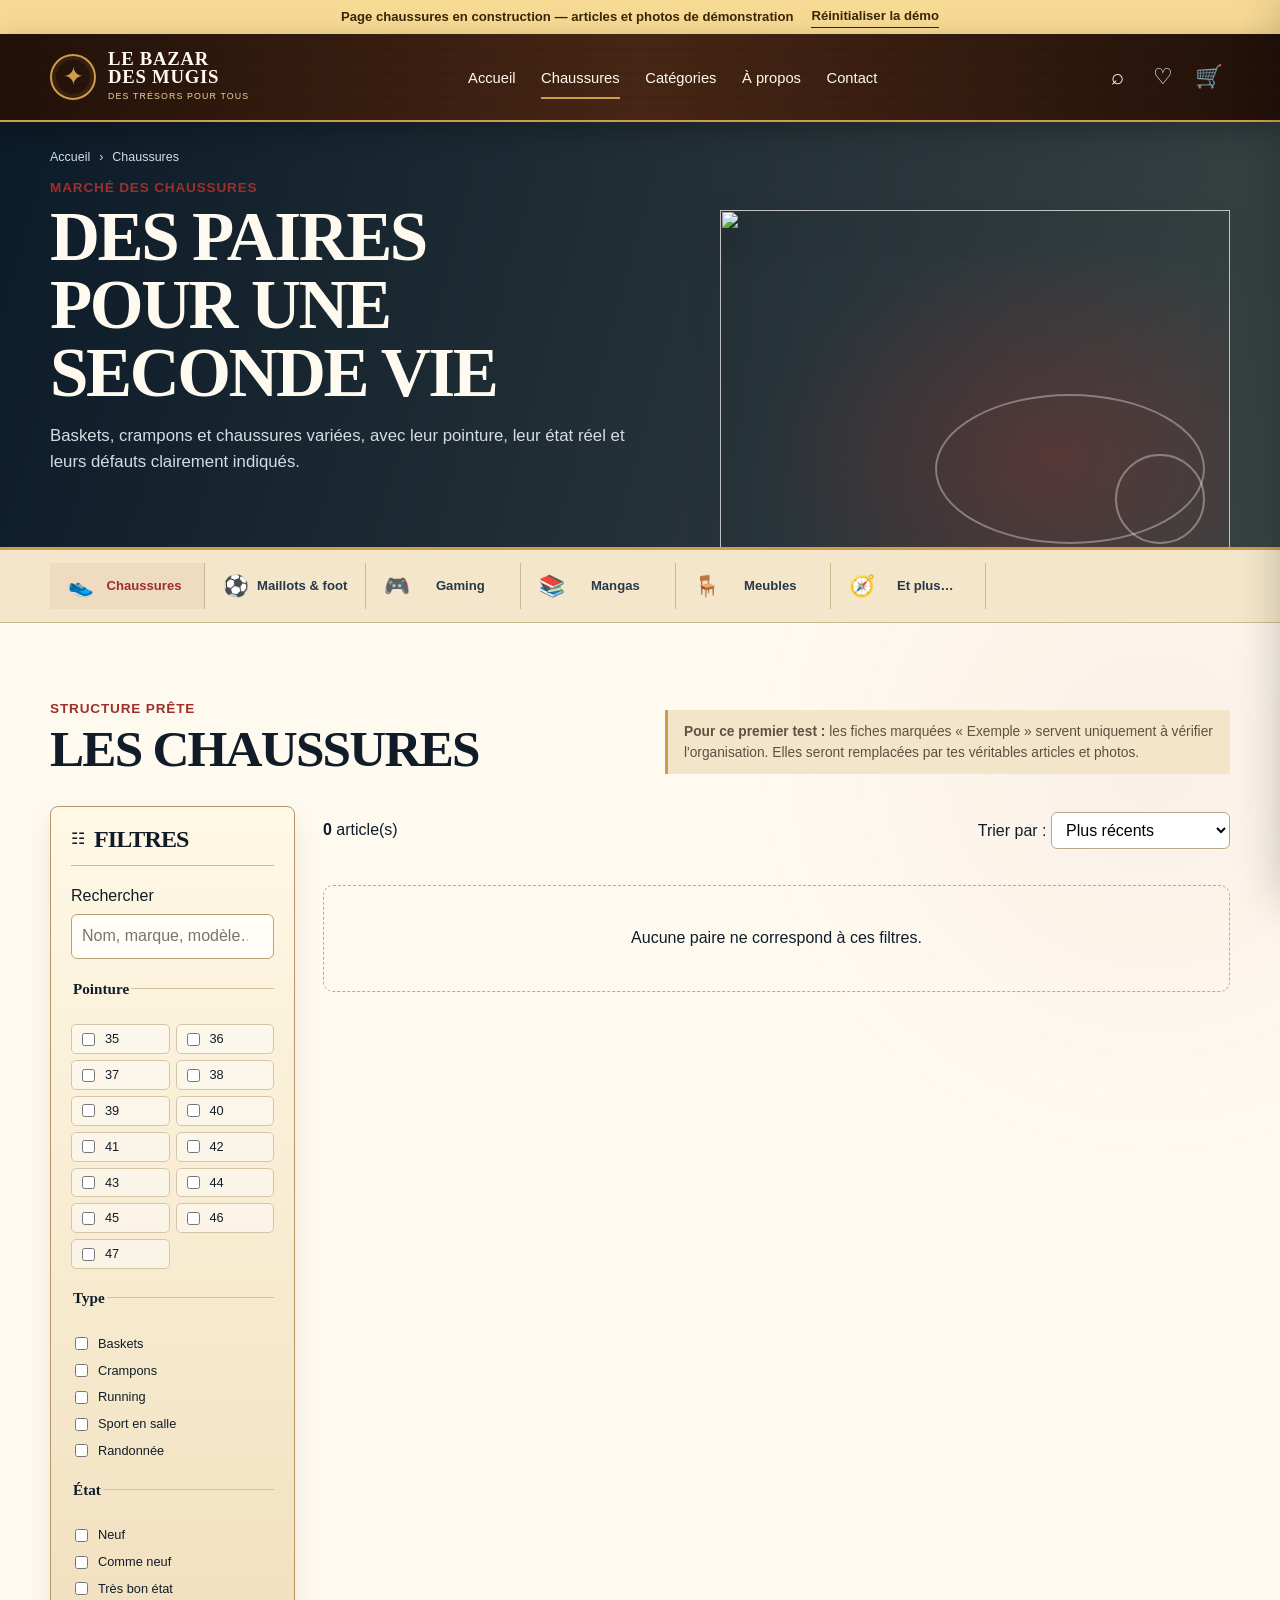
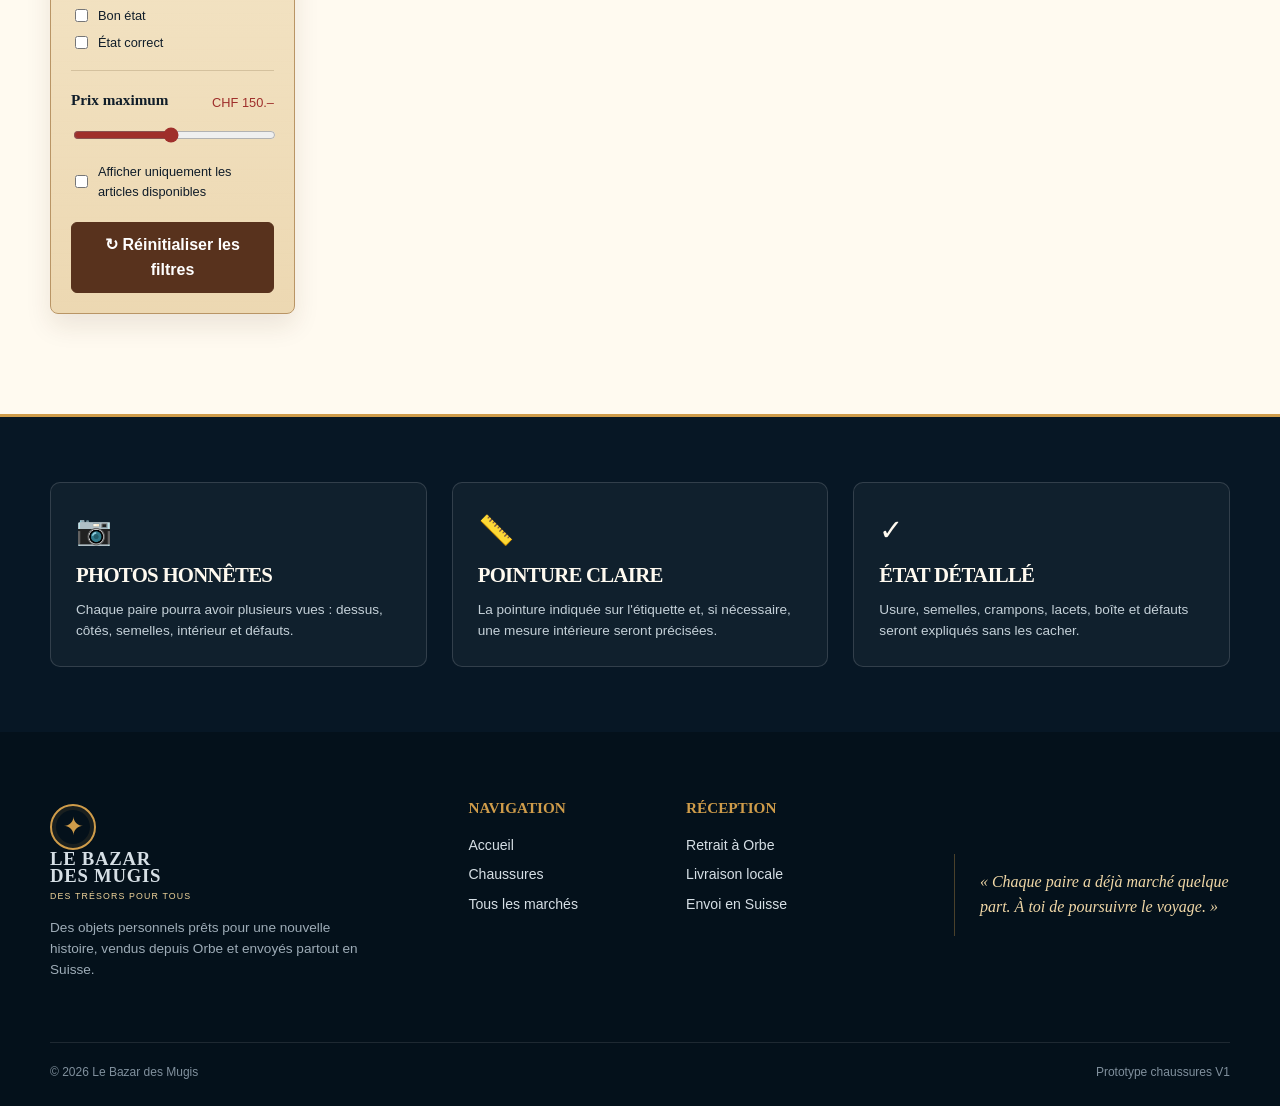
==== chaussures.html @ 62b786fd "Add files via upload" ====
<!doctype html>
<html lang="fr">
  <head>
    <meta charset="UTF-8" />
    <meta name="viewport" content="width=device-width, initial-scale=1" />
    <meta name="robots" content="noindex, nofollow" />
    <meta name="description" content="Chaussures, baskets et crampons de seconde main du Bazar des Mugis." />
    <title>Marché des chaussures — Le Bazar des Mugis</title>
    <link rel="stylesheet" href="styles.css" />
    <script src="catalogue-data.js" defer></script>
    <script src="catalogue-reel-2026.js" defer></script>
    <script src="chaussures.js" defer></script>
  </head>
  <body class="shoe-page">
    <a class="skip-link" href="#catalogueChaussures">Aller aux chaussures</a>

    <div class="prototype-banner" role="status">
      <span>Page chaussures en construction — articles et photos de démonstration</span>
      <button class="text-button" id="resetDemo" type="button">Réinitialiser la démo</button>
    </div>

    <header class="site-header">
      <div class="header-inner page-shell">
        <a class="brand" href="index.html" aria-label="Retour à l'accueil du Bazar des Mugis">
          <span class="brand-mark" aria-hidden="true">✦</span>
          <span><strong>Le Bazar<br />des Mugis</strong><small>Des trésors pour tous</small></span>
        </a>

        <button class="mobile-menu-button icon-button" id="mobileMenuButton" type="button" aria-expanded="false" aria-controls="mainNav">
          <span class="sr-only">Ouvrir le menu</span><span aria-hidden="true">☰</span>
        </button>

        <nav class="main-nav" id="mainNav" aria-label="Navigation principale">
          <a href="index.html">Accueil</a>
          <a class="active" href="chaussures.html">Chaussures</a>
          <a href="index.html#marches">Catégories</a>
          <a href="index.html#a-propos">À propos</a>
          <a href="mailto:bazarmugi@gmail.com">Contact</a>
        </nav>

        <div class="header-actions">
          <button class="icon-button" id="focusSearch" type="button" aria-label="Rechercher une chaussure"><span aria-hidden="true">⌕</span></button>
          <button class="icon-button desktop-action" id="favoritesButton" type="button" aria-label="Afficher mes favoris">
            <span aria-hidden="true">♡</span><span class="counter" id="favoriteCount" hidden>0</span>
          </button>
          <button class="icon-button cart-button" id="cartButton" type="button" aria-label="Ouvrir le panier">
            <span aria-hidden="true">🛒</span><span class="counter" id="cartCount" hidden>0</span>
          </button>
        </div>
      </div>
    </header>

    <main>
      <section class="category-hero shoe-hero" aria-labelledby="shoeTitle">
        <div class="page-shell category-hero-inner">
          <nav class="breadcrumbs" aria-label="Fil d’Ariane">
            <a href="index.html">Accueil</a><span aria-hidden="true">›</span><span>Chaussures</span>
          </nav>
          <div class="category-hero-copy">
            <p class="eyebrow">Marché des chaussures</p>
            <h1 id="shoeTitle">Des paires pour une seconde vie</h1>
            <p>Baskets, crampons et chaussures variées, avec leur pointure, leur état réel et leurs défauts clairement indiqués.</p>
          </div>
          <div class="shoe-hero-art" aria-hidden="true">
            <span class="field-line field-line-one"></span>
            <span class="field-line field-line-two"></span>
            <img src="assets/identite-visuelle/hero-chaussures-proprietaire-beely-v1.png" alt="" />
          </div>
        </div>
      </section>

      <nav class="market-tabs" aria-label="Les marchés du bazar">
        <div class="page-shell market-tabs-inner">
          <a class="active" href="chaussures.html"><span aria-hidden="true">👟</span>Chaussures</a>
          <a href="index.html#marches"><span aria-hidden="true">⚽</span>Maillots & foot</a>
          <a href="index.html#marches"><span aria-hidden="true">🎮</span>Gaming</a>
          <a href="index.html#marches"><span aria-hidden="true">📚</span>Mangas</a>
          <a href="index.html#marches"><span aria-hidden="true">🪑</span>Meubles</a>
          <a href="index.html#marches"><span aria-hidden="true">🧭</span>Et plus…</a>
        </div>
      </nav>

      <section class="catalogue-section" id="catalogueChaussures">
        <div class="page-shell">
          <div class="catalogue-intro">
            <div>
              <p class="eyebrow">Structure prête</p>
              <h2>Les chaussures</h2>
            </div>
            <p class="demo-note"><strong>Pour ce premier test :</strong> les fiches marquées « Exemple » servent uniquement à vérifier l'organisation. Elles seront remplacées par tes véritables articles et photos.</p>
          </div>

          <button class="button filter-toggle" id="filterToggle" type="button" aria-expanded="false" aria-controls="shoeFilters">Afficher les filtres</button>

          <div class="catalogue-layout">
            <aside class="filters-panel" id="shoeFilters">
              <div class="filters-title"><span aria-hidden="true">☷</span><h2>Filtres</h2></div>
              <label class="filter-search">Rechercher<input id="shoeSearch" type="search" placeholder="Nom, marque, modèle…" /></label>

              <fieldset class="filter-group">
                <legend>Pointure</legend>
                <div class="size-filter" id="sizeFilters"></div>
              </fieldset>

              <fieldset class="filter-group">
                <legend>Type</legend>
                <label><input type="checkbox" name="type" value="Baskets" /> Baskets</label>
                <label><input type="checkbox" name="type" value="Crampons" /> Crampons</label>
                <label><input type="checkbox" name="type" value="Running" /> Running</label>
                <label><input type="checkbox" name="type" value="Sport en salle" /> Sport en salle</label>
                <label><input type="checkbox" name="type" value="Randonnée" /> Randonnée</label>
              </fieldset>

              <fieldset class="filter-group">
                <legend>État</legend>
                <label><input type="checkbox" name="condition" value="Neuf" /> Neuf</label>
                <label><input type="checkbox" name="condition" value="Comme neuf" /> Comme neuf</label>
                <label><input type="checkbox" name="condition" value="Très bon état" /> Très bon état</label>
                <label><input type="checkbox" name="condition" value="Bon état" /> Bon état</label>
                <label><input type="checkbox" name="condition" value="État correct" /> État correct</label>
              </fieldset>

              <div class="filter-group">
                <label for="maxPrice"><strong>Prix maximum</strong><output id="maxPriceOutput">CHF 150.–</output></label>
                <input id="maxPrice" type="range" min="10" max="300" step="5" value="150" />
              </div>

              <label class="stock-filter"><input id="availableOnly" type="checkbox" /> Afficher uniquement les articles disponibles</label>
              <button class="filter-reset" id="resetFilters" type="button">↻ Réinitialiser les filtres</button>
            </aside>

            <div class="catalogue-results">
              <div class="results-toolbar">
                <p><strong id="resultCount">0</strong> article(s)</p>
                <label for="sortShoes">Trier par :
                  <select id="sortShoes">
                    <option value="recent">Plus récents</option>
                    <option value="price-asc">Prix croissant</option>
                    <option value="price-desc">Prix décroissant</option>
                    <option value="size-asc">Pointure croissante</option>
                  </select>
                </label>
              </div>
              <div class="shoe-product-grid" id="shoeGrid"></div>
              <p class="empty-state" id="shoeEmpty" hidden>Aucune paire ne correspond à ces filtres.</p>
            </div>
          </div>
        </div>
      </section>

      <section class="shoe-information">
        <div class="page-shell shoe-information-grid">
          <article><span aria-hidden="true">📷</span><h2>Photos honnêtes</h2><p>Chaque paire pourra avoir plusieurs vues : dessus, côtés, semelles, intérieur et défauts.</p></article>
          <article><span aria-hidden="true">📏</span><h2>Pointure claire</h2><p>La pointure indiquée sur l'étiquette et, si nécessaire, une mesure intérieure seront précisées.</p></article>
          <article><span aria-hidden="true">✓</span><h2>État détaillé</h2><p>Usure, semelles, crampons, lacets, boîte et défauts seront expliqués sans les cacher.</p></article>
        </div>
      </section>
    </main>

    <footer class="site-footer">
      <div class="page-shell footer-grid">
        <div class="footer-brand">
          <a class="brand brand-footer" href="index.html"><span class="brand-mark" aria-hidden="true">✦</span><span><strong>Le Bazar<br />des Mugis</strong><small>Des trésors pour tous</small></span></a>
          <p>Des objets personnels prêts pour une nouvelle histoire, vendus depuis Orbe et envoyés partout en Suisse.</p>
        </div>
        <div><h3>Navigation</h3><a href="index.html">Accueil</a><a href="chaussures.html">Chaussures</a><a href="index.html#marches">Tous les marchés</a></div>
        <div><h3>Réception</h3><a href="index.html">Retrait à Orbe</a><a href="index.html">Livraison locale</a><a href="index.html">Envoi en Suisse</a></div>
        <div class="footer-quote"><p>« Chaque paire a déjà marché quelque part. À toi de poursuivre le voyage. »</p></div>
      </div>
      <div class="page-shell footer-bottom"><span>© <span id="currentYear"></span> Le Bazar des Mugis</span><span>Prototype chaussures V1</span></div>
    </footer>

    <div class="drawer-backdrop" id="drawerBackdrop" hidden></div>
    <aside class="cart-drawer" id="cartDrawer" aria-labelledby="cartTitle" aria-hidden="true">
      <div class="drawer-header"><div><p class="eyebrow">Ta sélection</p><h2 id="cartTitle">Le panier</h2></div><button class="icon-button" id="closeCart" type="button" aria-label="Fermer">×</button></div>
      <div class="cart-items" id="cartItems"></div>
      <div class="cart-footer"><div class="cart-total"><span>Total avec livraison</span><strong id="cartTotal">CHF 0.00</strong></div><p>Le forfait provisoire de CHF 5.– est inclus.</p><button class="button button-full" id="checkoutButton" type="button">Envoyer la demande</button></div>
    </aside>

    <dialog class="product-dialog shoe-dialog" id="shoeDialog">
      <button class="dialog-close icon-button" id="closeShoeDialog" type="button" aria-label="Fermer">×</button>
      <div id="shoeDialogContent"></div>
    </dialog>

    <dialog class="checkout-dialog" id="checkoutDialog">
      <button class="dialog-close icon-button" id="closeCheckoutDialog" type="button" aria-label="Fermer">×</button>
      <div class="dialog-heading"><p class="eyebrow">Demande de commande</p><h2>Informations de réception</h2><p>Aucun paiement maintenant : tu recevras d'abord la confirmation de disponibilité.</p></div>
      <form id="checkoutForm">
        <div class="form-grid">
          <label>Prénom et nom<input name="name" required autocomplete="name" /></label>
          <label>E-mail<input name="email" type="email" required autocomplete="email" /></label>
          <label>Adresse<input name="address" required autocomplete="street-address" /></label>
          <label>NPA<input name="postalCode" inputmode="numeric" pattern="[0-9]{4}" maxlength="4" required /></label>
          <label>Localité<input name="city" required /></label>
          <label>Téléphone (facultatif)<input name="phone" type="tel" /></label>
        </div>
        <fieldset><legend>Mode de réception</legend>
          <label class="radio-card"><input type="radio" name="delivery" value="poste" required /><span><strong>Envoi par la Poste</strong><small>Partout en Suisse, environ 6 à 7 jours</small></span></label>
          <label class="radio-card"><input type="radio" name="delivery" value="orbe" /><span><strong>Retrait à Orbe</strong><small>Adresse après confirmation</small></span></label>
          <label class="radio-card"><input type="radio" name="delivery" value="local" /><span><strong>Livraison locale</strong><small>Environ 30 minutes autour d'Orbe</small></span></label>
        </fieldset>
        <label class="consent"><input type="checkbox" required /><span>J’ai compris que le paiement arrivera après confirmation.</span></label>
        <button class="button button-full" type="submit">Confirmer la demande</button>
      </form>
    </dialog>

    <section class="demo-panel" id="demoPanel" hidden aria-live="polite">
      <div><strong>Simulation vendeur</strong><span id="demoOrderLabel"></span></div>
      <button class="button button-small" id="confirmOrder" type="button">Confirmer la disponibilité</button>
      <button class="button button-small button-accent" id="simulatePayment" type="button">Simuler le paiement</button>
    </section>
    <div class="toast" id="toast" role="status" aria-live="polite" hidden></div>
  </body>
</html>
---- styles.css ----
:root {
  --ink: #101d29;
  --ink-soft: #273847;
  --navy: #071725;
  --navy-2: #0d2537;
  --paper: #f3e6ca;
  --paper-light: #fffaf0;
  --paper-deep: #dbc39a;
  --wood: #2f190f;
  --wood-light: #58321d;
  --burgundy: #9f2f2b;
  --burgundy-dark: #6f1f1d;
  --brass: #cf9c4a;
  --green: #376f5a;
  --white: #fff;
  --shadow: 0 18px 48px rgba(10, 19, 27, 0.16);
  --radius: 14px;
  --page: min(1180px, calc(100% - 36px));
}

* {
  box-sizing: border-box;
}

[hidden] {
  display: none !important;
}

html {
  scroll-behavior: smooth;
}

body {
  margin: 0;
  color: var(--ink);
  background:
    radial-gradient(circle at 10% 10%, rgba(155, 101, 50, 0.08), transparent 22%),
    radial-gradient(circle at 90% 40%, rgba(155, 101, 50, 0.06), transparent 26%),
    var(--paper-light);
  font-family: "Trebuchet MS", Arial, sans-serif;
  line-height: 1.55;
}

body.drawer-open {
  overflow: hidden;
}

button,
input,
select,
textarea {
  font: inherit;
}

button,
a {
  -webkit-tap-highlight-color: transparent;
}

a {
  color: inherit;
}

img {
  display: block;
  max-width: 100%;
}

.sr-only {
  position: absolute;
  width: 1px;
  height: 1px;
  padding: 0;
  margin: -1px;
  overflow: hidden;
  clip: rect(0, 0, 0, 0);
  white-space: nowrap;
  border: 0;
}

.skip-link {
  position: fixed;
  z-index: 999;
  top: 8px;
  left: 8px;
  transform: translateY(-160%);
  padding: 10px 14px;
  background: var(--paper-light);
  color: var(--ink);
  border-radius: 6px;
}

.skip-link:focus {
  transform: translateY(0);
}

.page-shell {
  width: var(--page);
  margin-inline: auto;
}

.prototype-banner {
  min-height: 34px;
  display: flex;
  align-items: center;
  justify-content: center;
  gap: 18px;
  padding: 6px 18px;
  background: #f6d993;
  color: #3a2608;
  font-size: 0.82rem;
  font-weight: 700;
}

.text-button {
  border: 0;
  border-bottom: 1px solid currentColor;
  padding: 0;
  background: transparent;
  color: inherit;
  cursor: pointer;
  font-weight: 700;
}

.site-header {
  position: sticky;
  z-index: 50;
  top: 0;
  color: var(--white);
  background:
    linear-gradient(90deg, rgba(31, 15, 8, 0.9), rgba(73, 39, 21, 0.82), rgba(31, 15, 8, 0.9)),
    repeating-linear-gradient(0deg, #3c2114 0 9px, #2e180e 10px 12px);
  border-bottom: 2px solid var(--brass);
  box-shadow: 0 8px 24px rgba(0, 0, 0, 0.25);
}

.header-inner {
  min-height: 86px;
  display: grid;
  grid-template-columns: auto 1fr auto;
  align-items: center;
  gap: 30px;
}

.brand {
  display: inline-flex;
  align-items: center;
  gap: 12px;
  color: var(--paper-light);
  text-decoration: none;
  text-transform: uppercase;
}

.brand-mark {
  width: 46px;
  aspect-ratio: 1;
  display: grid;
  place-items: center;
  color: var(--brass);
  border: 2px solid var(--brass);
  border-radius: 50%;
  font-size: 1.55rem;
  box-shadow: inset 0 0 0 4px rgba(207, 156, 74, 0.1);
}

.brand strong {
  display: block;
  font-family: Georgia, serif;
  font-size: 1.17rem;
  line-height: 0.93;
  letter-spacing: 0.04em;
}

.brand small {
  display: block;
  margin-top: 5px;
  color: #efd49a;
  font-size: 0.55rem;
  letter-spacing: 0.13em;
}

.main-nav {
  display: flex;
  justify-content: center;
  align-items: center;
  gap: clamp(15px, 2vw, 29px);
}

.main-nav a {
  position: relative;
  padding: 31px 0 28px;
  color: #fffaf0;
  text-decoration: none;
  font-size: 0.92rem;
}

.main-nav a::after {
  content: "";
  position: absolute;
  left: 0;
  right: 100%;
  bottom: 19px;
  height: 2px;
  background: var(--brass);
  transition: right 180ms ease;
}

.main-nav a:hover::after,
.main-nav a:focus-visible::after,
.main-nav a.active::after {
  right: 0;
}

.header-actions {
  display: flex;
  align-items: center;
  gap: 4px;
}

.icon-button {
  position: relative;
  width: 42px;
  height: 42px;
  display: inline-grid;
  place-items: center;
  border: 0;
  border-radius: 50%;
  background: transparent;
  color: inherit;
  cursor: pointer;
  font-size: 1.4rem;
}

.icon-button:hover,
.icon-button:focus-visible {
  background: rgba(255, 255, 255, 0.12);
  outline: 2px solid transparent;
}

.counter {
  position: absolute;
  top: 0;
  right: -1px;
  min-width: 19px;
  height: 19px;
  padding: 0 5px;
  display: grid;
  place-items: center;
  border-radius: 20px;
  background: var(--burgundy);
  color: white;
  font-size: 0.66rem;
  font-weight: 800;
}

.mobile-menu-button {
  display: none;
}

.search-panel {
  padding: 14px 0;
  color: var(--ink);
  background: var(--paper-light);
  border-top: 1px solid rgba(255, 255, 255, 0.12);
}

.search-form {
  display: grid;
  grid-template-columns: auto 1fr;
  align-items: center;
  gap: 20px;
}

.search-form > div {
  display: flex;
  gap: 8px;
}

.search-form input {
  width: 100%;
  border: 1px solid #bda77d;
  border-radius: 8px;
  padding: 10px 13px;
  background: white;
}

.hero {
  position: relative;
  min-height: 610px;
  display: grid;
  align-items: center;
  overflow: hidden;
  isolation: isolate;
  background:
    linear-gradient(90deg, rgba(13, 26, 35, 0.28), rgba(13, 26, 35, 0.04)),
    url("assets/identite-visuelle/hero-proprietaire-beely-v1.png") center / cover no-repeat,
    linear-gradient(135deg, #2b6d8c, #d8b56d 60%, #634127);
}

.hero::after {
  content: "";
  position: absolute;
  z-index: -1;
  inset: auto 0 0;
  height: 35px;
  background: linear-gradient(176deg, transparent 45%, var(--paper) 47%);
}

.hero-overlay {
  position: absolute;
  z-index: -1;
  inset: 0;
  background: linear-gradient(90deg, rgba(5, 16, 24, 0.34), transparent 67%);
}

.hero-inner {
  padding: 65px 0 85px;
}

.parchment-panel {
  position: relative;
  background:
    radial-gradient(circle at 12% 20%, rgba(133, 84, 35, 0.08), transparent 22%),
    linear-gradient(135deg, #fff6df, #ecd6aa);
  border: 1px solid #b48a53;
  box-shadow: var(--shadow);
}

.parchment-panel::before,
.parchment-panel::after {
  content: "";
  position: absolute;
  z-index: -1;
  inset: 7px -7px -7px 7px;
  border: 1px solid rgba(93, 55, 22, 0.28);
  background: #ddc08e;
}

.hero-copy {
  width: min(560px, 54%);
  padding: clamp(28px, 4vw, 54px);
}

.eyebrow {
  margin: 0 0 5px;
  color: var(--burgundy);
  font-weight: 900;
  letter-spacing: 0.06em;
  text-transform: uppercase;
  font-size: 0.85rem;
}

h1,
h2 {
  margin: 0;
  color: var(--ink);
  font-family: Georgia, "Times New Roman", serif;
  font-weight: 900;
  text-transform: uppercase;
  letter-spacing: -0.035em;
  line-height: 0.98;
}

h1 {
  max-width: 480px;
  font-size: clamp(2.55rem, 4.35vw, 4.35rem);
}

h2 {
  font-size: clamp(2.1rem, 4vw, 4.2rem);
}

.hero-copy > p:not(.eyebrow) {
  max-width: 480px;
  margin: 24px 0;
  font-size: 1.05rem;
}

.hero-copy blockquote {
  margin: 25px 0 0;
  color: #6c4b2e;
  font-family: Georgia, serif;
  font-style: italic;
}

.button {
  min-height: 48px;
  display: inline-flex;
  align-items: center;
  justify-content: center;
  gap: 12px;
  border: 1px solid var(--navy);
  border-radius: 7px;
  padding: 11px 20px;
  color: white;
  background: var(--navy);
  box-shadow: 0 8px 18px rgba(7, 23, 37, 0.15);
  text-decoration: none;
  font-weight: 800;
  cursor: pointer;
  transition: transform 160ms ease, background 160ms ease;
}

.button:hover,
.button:focus-visible {
  transform: translateY(-2px);
  background: var(--navy-2);
}

.button-small {
  min-height: 38px;
  padding: 7px 13px;
  font-size: 0.86rem;
}

.button-full {
  width: 100%;
}

.button-accent {
  border-color: var(--burgundy);
  background: var(--burgundy);
}

.service-strip {
  background: var(--navy);
  color: var(--paper-light);
  border-bottom: 3px solid var(--brass);
}

.service-grid {
  display: grid;
  grid-template-columns: repeat(4, 1fr);
}

.service-grid p {
  margin: 0;
  min-height: 91px;
  display: grid;
  grid-template-columns: auto 1fr;
  align-content: center;
  column-gap: 11px;
  padding: 15px 19px;
  border-right: 1px solid rgba(255, 255, 255, 0.12);
}

.service-grid p:last-child {
  border-right: 0;
}

.service-grid p > span {
  grid-row: span 2;
  align-self: center;
  color: var(--brass);
  font-size: 1.35rem;
}

.service-grid strong,
.service-grid small {
  display: block;
}

.service-grid small {
  color: #c8d0d6;
  font-size: 0.75rem;
}

.section {
  padding: clamp(70px, 8vw, 110px) 0;
}

.parchment-section {
  background:
    radial-gradient(circle at 80% 18%, rgba(125, 73, 28, 0.08), transparent 24%),
    linear-gradient(180deg, var(--paper), #f6ead1);
}

.section-heading {
  margin-bottom: 35px;
}

.split-heading {
  display: grid;
  grid-template-columns: 1fr 1fr;
  align-items: end;
  gap: 40px;
}

.split-heading > p {
  max-width: 420px;
  margin: 0 0 6px;
}

.category-grid {
  display: grid;
  grid-template-columns: repeat(4, 1fr);
  gap: 18px;
}

.category-card {
  --accent: var(--burgundy);
  position: relative;
  min-height: 238px;
  display: flex;
  flex-direction: column;
  align-items: center;
  justify-content: space-between;
  border: 1px solid #b48a53;
  border-radius: 4px 12px 5px 11px;
  padding: 24px 17px 18px;
  color: var(--ink);
  text-decoration: none;
  background:
    linear-gradient(160deg, rgba(255, 255, 255, 0.43), transparent 55%),
    #ead5a9;
  box-shadow: 0 10px 22px rgba(62, 39, 20, 0.12);
  cursor: pointer;
  transition: transform 180ms ease, box-shadow 180ms ease;
}

.category-card::after {
  content: "";
  position: absolute;
  inset: 9px;
  border: 1px solid color-mix(in srgb, var(--accent), transparent 64%);
  pointer-events: none;
}

.category-card:hover,
.category-card:focus-visible {
  transform: translateY(-5px) rotate(-0.2deg);
  box-shadow: 0 18px 28px rgba(62, 39, 20, 0.18);
  outline: 2px solid var(--accent);
  outline-offset: 3px;
}

.category-illustration {
  width: 126px;
  height: 116px;
  display: grid;
  place-items: center;
  border-radius: 50%;
  color: var(--accent);
  background: radial-gradient(circle, rgba(255, 255, 255, 0.72), transparent 68%);
  font-size: 4.35rem;
  filter: saturate(0.78);
}

.category-card strong {
  position: relative;
  z-index: 1;
  text-align: center;
  font-family: Georgia, serif;
  text-transform: uppercase;
  font-size: 1rem;
}

.category-card span:last-child {
  color: var(--accent);
  font-size: 1.45rem;
}

.products-section {
  background: #fffaf0;
}

.products-heading {
  display: flex;
  align-items: end;
  justify-content: space-between;
  gap: 30px;
}

.product-tools {
  display: flex;
  align-items: center;
  gap: 8px;
}

.product-tools select {
  border: 1px solid #b9aa90;
  border-radius: 7px;
  padding: 9px 34px 9px 10px;
  background: white;
}

.active-filter {
  display: flex;
  align-items: center;
  justify-content: space-between;
  margin: -12px 0 22px;
  border-left: 4px solid var(--burgundy);
  padding: 9px 14px;
  background: #f3e6ca;
}

.product-grid {
  display: grid;
  grid-template-columns: repeat(4, 1fr);
  gap: 18px;
}

.product-card {
  position: relative;
  overflow: hidden;
  border: 1px solid #e1d9ca;
  border-radius: 10px;
  background: white;
  box-shadow: 0 8px 24px rgba(12, 27, 39, 0.08);
  transition: transform 180ms ease, box-shadow 180ms ease;
}

.product-card:hover {
  transform: translateY(-4px);
  box-shadow: 0 15px 32px rgba(12, 27, 39, 0.14);
}

.product-visual {
  position: relative;
  min-height: 210px;
  display: grid;
  place-items: center;
  overflow: hidden;
  background:
    radial-gradient(circle at 50% 40%, white 0 27%, transparent 54%),
    linear-gradient(135deg, #f7f6f3, #e7e5e1);
  font-size: 6.2rem;
  cursor: pointer;
}

.product-visual::after {
  content: "";
  position: absolute;
  inset: auto 14% 14px;
  height: 13px;
  border-radius: 50%;
  background: rgba(0, 0, 0, 0.09);
  filter: blur(7px);
}

.favorite-button {
  position: absolute;
  z-index: 2;
  top: 10px;
  right: 10px;
  width: 38px;
  height: 38px;
  border: 1px solid rgba(159, 47, 43, 0.2);
  border-radius: 50%;
  color: var(--burgundy);
  background: rgba(255, 255, 255, 0.9);
  cursor: pointer;
  font-size: 1.35rem;
}

.favorite-button.is-favorite {
  color: white;
  background: var(--burgundy);
}

.status-badge {
  position: absolute;
  z-index: 2;
  left: 10px;
  top: 10px;
  border-radius: 20px;
  padding: 5px 9px;
  color: white;
  background: var(--green);
  font-size: 0.7rem;
  font-weight: 800;
}

.status-badge.pending {
  background: #af7a23;
}

.status-badge.reserved {
  background: var(--burgundy);
}

.status-badge.sold {
  background: #555;
}

.product-body {
  padding: 16px;
}

.product-body h3 {
  margin: 0 0 3px;
  font-size: 1rem;
}

.product-meta,
.product-shipping {
  margin: 0;
  color: #60707d;
  font-size: 0.8rem;
}

.product-shipping {
  margin-top: 7px;
}

.product-price-row {
  display: flex;
  align-items: end;
  justify-content: space-between;
  gap: 10px;
  margin-top: 13px;
}

.product-price strong {
  display: block;
  color: var(--ink);
  font-size: 1.1rem;
}

.market-price {
  color: #7b7b7b;
  font-size: 0.72rem;
  text-decoration: line-through;
}

.add-button {
  width: 42px;
  height: 42px;
  border: 0;
  border-radius: 7px;
  color: white;
  background: var(--navy);
  cursor: pointer;
  font-size: 1rem;
}

.add-button:disabled {
  cursor: not-allowed;
  opacity: 0.35;
}

.empty-state {
  padding: 40px;
  text-align: center;
  border: 1px dashed #b9aa90;
  border-radius: 10px;
}

.about-section {
  padding: 80px 0;
  color: var(--paper-light);
  background:
    linear-gradient(rgba(7, 23, 37, 0.94), rgba(7, 23, 37, 0.94)),
    repeating-linear-gradient(90deg, transparent 0 52px, rgba(255, 255, 255, 0.03) 53px 54px);
  border-top: 3px solid var(--brass);
}

.about-grid {
  display: grid;
  grid-template-columns: 1fr 1fr;
  align-items: center;
  gap: 70px;
}

.about-section h2 {
  color: var(--paper-light);
}

.about-grid > p {
  font-size: 1.12rem;
}

.site-footer {
  padding: 64px 0 25px;
  color: #e7edf1;
  background: #04111b;
}

.footer-grid {
  display: grid;
  grid-template-columns: 1.5fr 0.7fr 0.9fr 1.1fr;
  gap: 42px;
}

.site-footer h3 {
  margin: 0 0 15px;
  color: var(--brass);
  font-family: Georgia, serif;
  font-size: 0.95rem;
  text-transform: uppercase;
}

.site-footer a {
  display: block;
  width: fit-content;
  margin: 8px 0;
  color: #d6dfe5;
  text-decoration: none;
  font-size: 0.88rem;
}

.site-footer a:hover {
  color: var(--brass);
}

.footer-brand > p {
  max-width: 320px;
  color: #9eacb7;
  font-size: 0.85rem;
}

.brand-footer {
  margin-bottom: 20px;
}

.footer-quote {
  align-self: center;
  border-left: 1px solid rgba(207, 156, 74, 0.35);
  padding-left: 25px;
  color: #f1d8a7;
  font-family: Georgia, serif;
  font-style: italic;
}

.footer-bottom {
  display: flex;
  justify-content: space-between;
  margin-top: 48px;
  border-top: 1px solid rgba(255, 255, 255, 0.1);
  padding-top: 20px;
  color: #80909d;
  font-size: 0.75rem;
}

.drawer-backdrop {
  position: fixed;
  z-index: 80;
  inset: 0;
  background: rgba(3, 12, 18, 0.62);
  backdrop-filter: blur(2px);
}

.cart-drawer {
  position: fixed;
  z-index: 90;
  top: 0;
  right: 0;
  width: min(430px, 100%);
  height: 100dvh;
  display: grid;
  grid-template-rows: auto 1fr auto;
  transform: translateX(105%);
  color: var(--ink);
  background: var(--paper-light);
  box-shadow: -20px 0 45px rgba(0, 0, 0, 0.24);
  transition: transform 220ms ease;
}

.cart-drawer.is-open {
  transform: translateX(0);
}

.drawer-header {
  display: flex;
  align-items: center;
  justify-content: space-between;
  border-bottom: 1px solid #d8c9ae;
  padding: 20px 23px;
}

.drawer-header h2 {
  font-size: 2rem;
}

.cart-items {
  overflow-y: auto;
  padding: 20px;
}

.cart-empty {
  display: grid;
  place-items: center;
  min-height: 260px;
  text-align: center;
  color: #687984;
}

.cart-line {
  display: grid;
  grid-template-columns: 66px 1fr auto;
  align-items: center;
  gap: 12px;
  border-bottom: 1px solid #e2d7c5;
  padding: 13px 0;
}

.cart-line-icon {
  width: 66px;
  height: 66px;
  display: grid;
  place-items: center;
  border-radius: 8px;
  background: #eeeae2;
  font-size: 2.2rem;
}

.cart-line strong,
.cart-line small {
  display: block;
}

.remove-line {
  border: 0;
  color: var(--burgundy);
  background: transparent;
  cursor: pointer;
  font-size: 1.3rem;
}

.cart-footer {
  border-top: 1px solid #d8c9ae;
  padding: 20px;
}

.cart-footer > p {
  color: #65747e;
  font-size: 0.78rem;
}

.cart-total {
  display: flex;
  justify-content: space-between;
  margin-bottom: 6px;
}

dialog {
  width: min(780px, calc(100% - 28px));
  max-height: 90dvh;
  overflow-y: auto;
  border: 1px solid #b48a53;
  border-radius: 14px;
  padding: clamp(24px, 4vw, 42px);
  color: var(--ink);
  background: var(--paper-light);
  box-shadow: 0 24px 80px rgba(0, 0, 0, 0.35);
}

dialog::backdrop {
  background: rgba(3, 12, 18, 0.7);
  backdrop-filter: blur(3px);
}

.dialog-close {
  position: absolute;
  top: 10px;
  right: 10px;
}

.dialog-heading {
  margin-bottom: 25px;
}

.dialog-heading h2 {
  font-size: clamp(2rem, 5vw, 3.7rem);
}

.form-grid {
  display: grid;
  grid-template-columns: 1fr 1fr;
  gap: 15px;
}

form label,
fieldset {
  font-weight: 700;
}

form input,
form textarea {
  width: 100%;
  margin-top: 5px;
  border: 1px solid #b9aa90;
  border-radius: 7px;
  padding: 11px 12px;
  background: white;
}

fieldset {
  display: grid;
  gap: 8px;
  margin: 22px 0;
  border: 0;
  padding: 0;
}

fieldset legend {
  margin-bottom: 8px;
}

.radio-card {
  display: flex;
  align-items: center;
  gap: 12px;
  border: 1px solid #d2c3aa;
  border-radius: 8px;
  padding: 12px;
  background: white;
  cursor: pointer;
}

.radio-card input,
.consent input {
  width: auto;
  margin: 0;
}

.radio-card span,
.radio-card small {
  display: block;
}

.radio-card small {
  color: #697782;
  font-weight: 400;
}

.consent {
  display: flex;
  align-items: start;
  gap: 10px;
  margin: 17px 0;
  font-size: 0.84rem;
}

.product-dialog-layout {
  display: grid;
  grid-template-columns: 0.9fr 1.1fr;
  gap: 30px;
  align-items: center;
}

.product-dialog-visual {
  min-height: 330px;
  display: grid;
  place-items: center;
  border-radius: 10px;
  background: linear-gradient(135deg, #f1eee6, white);
  font-size: 8rem;
}

.product-dialog-copy h2 {
  margin: 8px 0 12px;
  font-size: clamp(2rem, 4vw, 3.5rem);
}

.dialog-price {
  color: var(--burgundy);
  font-size: 1.4rem;
  font-weight: 900;
}

.detail-list {
  margin: 18px 0;
  padding: 0;
  list-style: none;
}

.detail-list li {
  display: flex;
  justify-content: space-between;
  gap: 20px;
  border-bottom: 1px solid #e2d7c5;
  padding: 7px 0;
}

.demo-panel {
  position: fixed;
  z-index: 70;
  left: 50%;
  bottom: 18px;
  width: min(720px, calc(100% - 28px));
  display: flex;
  align-items: center;
  justify-content: center;
  gap: 10px;
  transform: translateX(-50%);
  border: 1px solid var(--brass);
  border-radius: 12px;
  padding: 10px 12px;
  color: white;
  background: rgba(7, 23, 37, 0.96);
  box-shadow: var(--shadow);
}

.demo-panel > div {
  margin-right: auto;
}

.demo-panel span {
  display: block;
  color: #bac7cf;
  font-size: 0.72rem;
}

.toast {
  position: fixed;
  z-index: 120;
  left: 50%;
  bottom: 24px;
  transform: translate(-50%, 20px);
  border-radius: 8px;
  padding: 12px 18px;
  color: white;
  background: var(--navy);
  box-shadow: var(--shadow);
  opacity: 0;
  transition: opacity 180ms ease, transform 180ms ease;
}

.toast.show {
  transform: translate(-50%, 0);
  opacity: 1;
}

@media (max-width: 960px) {
  .header-inner {
    grid-template-columns: auto 1fr auto;
    gap: 12px;
  }

  .mobile-menu-button {
    display: grid;
    grid-column: 2;
    justify-self: end;
  }

  .main-nav {
    position: absolute;
    top: 100%;
    left: 0;
    right: 0;
    display: none;
    align-items: stretch;
    flex-direction: column;
    gap: 0;
    padding: 12px max(18px, calc((100% - 1180px) / 2));
    background: var(--wood);
    border-top: 1px solid rgba(255, 255, 255, 0.12);
  }

  .main-nav.is-open {
    display: flex;
  }

  .main-nav a {
    padding: 12px 18px;
  }

  .main-nav a::after {
    bottom: 6px;
  }

  .header-actions {
    grid-column: 3;
  }

  .hero-copy {
    width: min(620px, 72%);
  }

  .service-grid,
  .category-grid,
  .product-grid {
    grid-template-columns: repeat(2, 1fr);
  }

  .service-grid p:nth-child(2) {
    border-right: 0;
  }

  .footer-grid {
    grid-template-columns: 1.3fr 1fr 1fr;
  }

  .footer-quote {
    grid-column: 1 / -1;
  }
}

@media (max-width: 650px) {
  :root {
    --page: min(1180px, calc(100% - 24px));
  }

  body {
    overflow-x: hidden;
  }

  .prototype-banner {
    justify-content: center;
    flex-wrap: wrap;
    gap: 2px 14px;
    padding-block: 7px;
    font-size: 0.7rem;
    text-align: center;
  }

  .prototype-banner > * {
    min-width: 0;
    overflow-wrap: anywhere;
  }

  .header-inner {
    min-height: 70px;
    grid-template-columns: minmax(0, 1fr) auto auto;
    gap: 4px;
  }

  .brand-mark {
    width: 38px;
    font-size: 1.25rem;
  }

  .brand strong {
    font-size: 0.92rem;
  }

  .brand {
    min-width: 0;
    gap: 8px;
  }

  .brand small,
  .desktop-action {
    display: none;
  }

  .mobile-menu-button {
    justify-self: center;
  }

  .header-actions {
    gap: 0;
  }

  .header-actions .icon-button {
    width: 36px;
  }

  .search-form,
  .split-heading,
  .about-grid,
  .product-dialog-layout {
    grid-template-columns: 1fr;
  }

  .search-form {
    gap: 6px;
  }

  .hero {
    min-height: 820px;
    align-items: end;
    background-size: auto, auto 390px, auto;
    background-position: center, 74% top, center;
    background-repeat: no-repeat;
    background-color: #18364a;
  }

  .hero-overlay {
    background: linear-gradient(180deg, rgba(7, 23, 37, 0.04) 30%, rgba(7, 23, 37, 0.6));
  }

  .hero-inner {
    padding: 310px 0 70px;
  }

  .hero-copy {
    width: 100%;
    padding: 26px 23px;
  }

  h1 {
    font-size: clamp(2rem, 9vw, 2.7rem);
    overflow-wrap: anywhere;
  }

  .service-grid {
    grid-template-columns: 1fr;
  }

  .service-grid p {
    min-height: 75px;
    border-right: 0;
    border-bottom: 1px solid rgba(255, 255, 255, 0.12);
  }

  .section {
    padding: 65px 0;
  }

  .split-heading {
    align-items: start;
    gap: 18px;
  }

  .category-grid {
    gap: 12px;
  }

  .category-card {
    min-height: 184px;
    padding: 17px 10px 14px;
  }

  .category-illustration {
    width: 92px;
    height: 90px;
    font-size: 3.25rem;
  }

  .category-card strong {
    font-size: 0.78rem;
  }

  .products-heading {
    align-items: start;
    flex-direction: column;
  }

  .product-grid {
    grid-template-columns: 1fr 1fr;
    gap: 11px;
  }

  .product-visual {
    min-height: 155px;
    font-size: 4.2rem;
  }

  .product-body {
    padding: 11px;
  }

  .product-body h3 {
    font-size: 0.88rem;
  }

  .product-shipping {
    display: none;
  }

  .product-price-row {
    align-items: center;
  }

  .footer-grid {
    grid-template-columns: 1fr 1fr;
  }

  .footer-brand,
  .footer-quote {
    grid-column: 1 / -1;
  }

  .form-grid {
    grid-template-columns: 1fr;
  }

  .demo-panel {
    align-items: stretch;
    flex-wrap: wrap;
  }

  .demo-panel > div {
    width: 100%;
  }

  .demo-panel .button {
    flex: 1;
  }
}

@media (prefers-reduced-motion: reduce) {
  *,
  *::before,
  *::after {
    scroll-behavior: auto !important;
    transition-duration: 0.01ms !important;
  }
}

/* Page catalogue : chaussures */

.category-hero {
  position: relative;
  overflow: hidden;
  color: var(--paper-light);
  background:
    linear-gradient(105deg, rgba(7, 23, 37, 0.98), rgba(35, 47, 48, 0.9)),
    repeating-linear-gradient(90deg, transparent 0 78px, rgba(255, 255, 255, 0.04) 79px 81px);
  border-bottom: 3px solid var(--brass);
}

.category-hero-inner {
  position: relative;
  min-height: 350px;
  display: grid;
  align-content: center;
  padding-block: 55px;
}

.breadcrumbs {
  position: absolute;
  top: 26px;
  left: 0;
  display: flex;
  gap: 9px;
  color: #d5dde2;
  font-size: 0.78rem;
}

.breadcrumbs a {
  text-decoration: none;
}

.breadcrumbs a:hover {
  color: var(--brass);
}

.category-hero-copy {
  position: relative;
  z-index: 2;
  width: min(680px, 64%);
}

.category-hero-copy h1 {
  color: var(--paper-light);
  font-size: clamp(2.8rem, 5.4vw, 5.7rem);
}

.category-hero-copy > p:last-child {
  max-width: 600px;
  color: #d5dde2;
  font-size: 1.05rem;
}

.shoe-hero-art {
  position: absolute;
  right: 0;
  bottom: -18px;
  width: 510px;
  height: 355px;
  display: grid;
  place-items: end;
  color: white;
  background: radial-gradient(ellipse at 65% 70%, rgba(159, 47, 43, 0.34), transparent 63%);
}

.shoe-hero-art img {
  position: relative;
  z-index: 2;
  width: 100%;
  height: 100%;
  object-fit: contain;
  object-position: right bottom;
  filter: drop-shadow(0 18px 18px rgba(0, 0, 0, 0.38));
}

/* Marchés thématiques : même catalogue, identité propre à chaque rayon. */
.market-hero {
  background:
    radial-gradient(circle at 76% 43%, color-mix(in srgb, var(--theme-accent) 38%, transparent), transparent 31%),
    linear-gradient(118deg, #172633 0 50%, color-mix(in srgb, var(--theme-accent) 65%, #172633) 100%);
  border-bottom-color: var(--theme-accent);
}

.market-hero::after {
  background-image: linear-gradient(90deg, transparent 96%, rgba(255,255,255,.08) 97%), linear-gradient(transparent 96%, rgba(255,255,255,.06) 97%);
  background-size: 54px 54px;
}

.market-hero-art {
  position: absolute;
  z-index: 1;
  right: -20px;
  bottom: 0;
  display: grid;
  width: 53%;
  height: 96%;
  place-items: end center;
  pointer-events: none;
}

.market-hero-art img {
  position: relative;
  z-index: 2;
  width: 100%;
  height: 100%;
  object-fit: contain;
  object-position: center bottom;
  filter: drop-shadow(0 18px 22px rgba(0,0,0,.3));
}

.theme-orbit {
  position: absolute;
  right: 8%;
  bottom: 14%;
  width: 58%;
  aspect-ratio: 1;
  border: 1px solid color-mix(in srgb, var(--theme-tint) 45%, transparent);
  border-radius: 50%;
  box-shadow: 0 0 0 24px color-mix(in srgb, var(--theme-accent) 10%, transparent);
}

.market-page .market-tabs a.active { color: var(--theme-accent, var(--burgundy)); background: color-mix(in srgb, var(--theme-accent) 10%, transparent); }
.market-page .filter-reset,
.market-page .add-button { background: var(--theme-accent, var(--burgundy)); }

@media (max-width: 1000px) {
  .market-hero-art { right: -75px; width: 58%; }
}

@media (max-width: 760px) {
  .market-hero-art { top: 4px; right: -12px; bottom: auto; width: 310px; height: 270px; }
}

.field-line {
  position: absolute;
  z-index: 1;
  right: 5%;
  bottom: 6%;
  border: 2px solid rgba(255, 255, 255, 0.35);
  border-radius: 50%;
}

.field-line-one {
  width: 90px;
  height: 90px;
}

.field-line-two {
  width: 270px;
  height: 150px;
}

.market-tabs {
  overflow-x: auto;
  background: var(--paper);
  border-bottom: 1px solid #cdb890;
}

.market-tabs-inner {
  display: flex;
  min-width: max-content;
  padding-block: 13px;
}

.market-tabs a {
  min-width: 155px;
  display: grid;
  grid-template-columns: auto 1fr;
  align-items: center;
  gap: 8px;
  border-right: 1px solid #cdb890;
  padding: 7px 18px;
  color: var(--ink-soft);
  text-decoration: none;
  font-size: 0.82rem;
  font-weight: 800;
  text-align: center;
}

.market-tabs a span {
  font-size: 1.3rem;
}

.market-tabs a.active,
.market-tabs a:hover {
  color: var(--burgundy);
  background: rgba(159, 47, 43, 0.06);
}

.catalogue-section {
  padding: 75px 0 100px;
  background:
    radial-gradient(circle at 90% 10%, rgba(159, 47, 43, 0.05), transparent 24%),
    var(--paper-light);
}

.catalogue-intro {
  display: grid;
  grid-template-columns: 1fr 1fr;
  align-items: end;
  gap: 50px;
  margin-bottom: 32px;
}

.catalogue-intro h2 {
  font-size: clamp(2.5rem, 4vw, 4.5rem);
}

.demo-note {
  margin: 0;
  border-left: 3px solid var(--brass);
  padding: 11px 16px;
  color: #5e5141;
  background: #f3e5c9;
  font-size: 0.86rem;
}

.catalogue-layout {
  display: grid;
  grid-template-columns: 245px minmax(0, 1fr);
  align-items: start;
  gap: 28px;
}

.filters-panel {
  position: sticky;
  top: 112px;
  border: 1px solid #b99565;
  border-radius: 8px;
  padding: 20px;
  background:
    linear-gradient(rgba(255, 248, 229, 0.93), rgba(235, 213, 173, 0.93)),
    repeating-linear-gradient(0deg, transparent 0 10px, rgba(103, 64, 27, 0.05) 11px 12px);
  box-shadow: 0 12px 26px rgba(65, 42, 21, 0.1);
}

.filters-title {
  display: flex;
  align-items: center;
  gap: 9px;
  border-bottom: 1px solid #cdb890;
  padding-bottom: 13px;
}

.filters-title h2 {
  font-size: 1.5rem;
}

.filter-search {
  display: block;
  margin: 18px 0;
}

.filter-search input {
  width: 100%;
  margin-top: 5px;
  border: 1px solid #b9a27a;
  border-radius: 6px;
  padding: 9px 10px;
  background: #fffdf6;
}

.filter-group {
  display: grid;
  gap: 7px;
  margin: 0;
  border-top: 1px solid #d4c19e;
  padding: 17px 0;
}

.filter-group legend,
.filter-group > label > strong {
  margin-bottom: 7px;
  font-family: Georgia, serif;
  font-size: 0.95rem;
}

.filter-group label,
.stock-filter {
  display: flex;
  align-items: center;
  gap: 7px;
  font-size: 0.8rem;
  font-weight: 500;
}

.size-filter {
  display: grid;
  grid-template-columns: repeat(2, 1fr);
  gap: 6px;
}

.size-filter label {
  border: 1px solid #d6c4a6;
  border-radius: 5px;
  padding: 4px 6px;
  background: rgba(255, 255, 255, 0.45);
}

.filter-group output {
  margin-left: auto;
  color: var(--burgundy);
}

.filter-group input[type="range"] {
  width: 100%;
  accent-color: var(--burgundy);
}

.filter-reset {
  width: 100%;
  margin-top: 20px;
  border: 1px solid var(--wood-light);
  border-radius: 6px;
  padding: 10px;
  color: white;
  background: var(--wood-light);
  cursor: pointer;
  font-weight: 800;
}

.filter-toggle {
  display: none;
  margin-bottom: 20px;
}

.results-toolbar {
  display: flex;
  align-items: center;
  justify-content: space-between;
  gap: 20px;
  min-height: 48px;
  margin-bottom: 15px;
}

.results-toolbar p {
  margin: 0;
}

.results-toolbar select {
  border: 1px solid #baa889;
  border-radius: 6px;
  padding: 8px 10px;
  background: white;
}

.shoe-product-grid {
  display: grid;
  grid-template-columns: repeat(3, minmax(0, 1fr));
  gap: 17px;
}

.shoe-card {
  min-width: 0;
}

.shoe-card .product-visual {
  min-height: 190px;
  background:
    linear-gradient(145deg, rgba(255, 255, 255, 0.84), rgba(220, 219, 215, 0.76)),
    repeating-linear-gradient(90deg, transparent 0 45px, rgba(159, 47, 43, 0.04) 46px 47px);
}

.shoe-card .product-visual.has-photo {
  background: #f4f3ef;
}

.shoe-card .product-visual img {
  width: 100%;
  height: 100%;
  object-fit: contain;
}

.photo-placeholder {
  display: grid;
  place-items: center;
  gap: 2px;
  color: #776c60;
  text-align: center;
}

.photo-placeholder span:first-child {
  font-size: 4.8rem;
}

.photo-placeholder small {
  font-size: 0.7rem;
  font-weight: 800;
  text-transform: uppercase;
  letter-spacing: 0.05em;
}

.demo-badge {
  display: inline-block;
  margin-bottom: 5px;
  color: var(--burgundy);
  font-size: 0.65rem;
  font-weight: 900;
  text-transform: uppercase;
  letter-spacing: 0.07em;
}

.shoe-quick-info {
  display: grid;
  grid-template-columns: 1fr 1fr;
  gap: 6px;
  margin-top: 10px;
}

.shoe-quick-info span {
  border-radius: 4px;
  padding: 5px 7px;
  color: #53616b;
  background: #f4f0e8;
  font-size: 0.7rem;
}

.shoe-information {
  padding: 65px 0;
  color: var(--paper-light);
  background: var(--navy);
  border-top: 3px solid var(--brass);
}

.shoe-information-grid {
  display: grid;
  grid-template-columns: repeat(3, 1fr);
  gap: 25px;
}

.shoe-information article {
  border: 1px solid rgba(255, 255, 255, 0.14);
  border-radius: 10px;
  padding: 25px;
  background: rgba(255, 255, 255, 0.04);
}

.shoe-information article > span {
  font-size: 1.8rem;
}

.shoe-information h2 {
  margin-top: 12px;
  color: var(--paper-light);
  font-size: 1.3rem;
}

.shoe-information p {
  margin-bottom: 0;
  color: #c4d0d8;
  font-size: 0.85rem;
}

.shoe-dialog .product-dialog-visual {
  position: relative;
  overflow: hidden;
}

.shoe-dialog .product-dialog-visual img {
  width: 100%;
  height: 100%;
  object-fit: contain;
}

.shoe-detail-table {
  display: grid;
  grid-template-columns: 1fr 1fr;
  gap: 0 18px;
  margin: 18px 0;
}

.shoe-detail-table p {
  display: flex;
  justify-content: space-between;
  gap: 12px;
  margin: 0;
  border-bottom: 1px solid #e2d7c5;
  padding: 7px 0;
  font-size: 0.82rem;
}

@media (max-width: 1000px) {
  .shoe-product-grid {
    grid-template-columns: repeat(2, minmax(0, 1fr));
  }

  .category-hero-copy {
    width: 70%;
  }

  .shoe-hero-art {
    right: -85px;
  }
}

@media (max-width: 760px) {
  .category-hero-inner {
    min-height: 650px;
    align-content: end;
    padding: 270px 0 40px;
  }

  .category-hero-copy {
    width: 100%;
  }

  .category-hero-copy h1 {
    font-size: clamp(2.1rem, 9.5vw, 3.6rem);
    overflow-wrap: anywhere;
  }

  .shoe-hero-art {
    top: 8px;
    right: -24px;
    bottom: auto;
    width: 290px;
    height: 220px;
    opacity: 0.96;
  }

  .catalogue-intro {
    grid-template-columns: 1fr;
    gap: 20px;
  }

  .filter-toggle {
    display: inline-flex;
  }

  .catalogue-layout {
    grid-template-columns: 1fr;
  }

  .filters-panel {
    position: static;
    display: none;
  }

  .filters-panel.is-open {
    display: block;
  }

  .shoe-information-grid {
    grid-template-columns: 1fr;
  }
}

@media (max-width: 520px) {
  .catalogue-section {
    padding-top: 55px;
  }

  .results-toolbar {
    align-items: stretch;
    flex-direction: column;
  }

  .results-toolbar label,
  .results-toolbar select {
    width: 100%;
  }

  .shoe-product-grid {
    grid-template-columns: 1fr;
  }

  .shoe-card .product-visual {
    min-height: 230px;
  }

  .shoe-detail-table {
    grid-template-columns: 1fr;
  }
}

/* Prix, fiche produit complète et administration locale */
.product-detail-main .breadcrumbs {
  position: static;
}
.shipping-price{display:block;margin-top:4px;color:#755f48;font-size:.72rem;font-weight:700}.product-title-link{color:inherit;text-decoration:none}.product-title-link:hover{color:var(--burgundy)}.product-visual{text-decoration:none}
.product-detail-main{min-height:70vh;padding:38px 0 90px;background:var(--paper-light)}.product-detail-main .breadcrumbs{margin-bottom:32px;color:#64584b}.full-product{display:grid;grid-template-columns:minmax(0,1.05fr) minmax(360px,.95fr);gap:55px;align-items:start}.full-product-gallery{position:sticky;top:115px}.full-product-image{display:grid;min-height:560px;place-items:center;overflow:hidden;border:1px solid #d6c19d;border-radius:14px;background:linear-gradient(145deg,#fffdf7,#e9e4da);box-shadow:0 24px 50px rgba(56,38,22,.12)}.full-product-image img{width:100%;height:100%;max-height:650px;object-fit:contain}.product-thumbnails{display:grid;grid-template-columns:repeat(5,minmax(0,1fr));gap:.55rem;margin-top:.8rem}.product-thumbnail{aspect-ratio:1;padding:0;overflow:hidden;border:2px solid transparent;border-radius:.7rem;background:#efe7d7;cursor:pointer}.product-thumbnail:hover,.product-thumbnail:focus-visible,.product-thumbnail.active{border-color:var(--burgundy)}.product-thumbnail img{width:100%;height:100%;object-fit:cover}.product-detail-placeholder{display:grid;place-items:center;gap:10px;color:#756858}.product-detail-placeholder b{font-size:9rem}.full-product-gallery>p{color:#756858;font-size:.8rem}.full-product-copy{padding-top:16px}.full-product-copy h1{margin:9px 0 20px;font-size:clamp(2.7rem,5vw,5rem);line-height:.95}.full-product-lead{color:#5c5146;font-size:1.02rem;line-height:1.8}.full-product-price{display:flex;flex-wrap:wrap;align-items:baseline;gap:8px 18px;margin:25px 0;border-block:1px solid #dccdb3;padding:20px 0}.full-product-price strong{color:var(--burgundy);font:700 2.2rem Georgia,serif}.full-product-price span{color:#776b5e;text-decoration:line-through}.full-product-price small{flex-basis:100%;color:#745e42;font-weight:800}.product-specs{margin:0 0 28px}.product-specs div{display:grid;grid-template-columns:140px 1fr;gap:20px;border-bottom:1px solid #e1d6c3;padding:11px 0}.product-specs dt{color:#7a6e60}.product-specs dd{margin:0;font-weight:800}.contact-product{text-align:center;font-size:.82rem}.contact-product a{color:var(--burgundy);font-weight:800}.product-not-found{padding:80px 0;text-align:center}
.admin-page{background:#f5efe3}.admin-header{color:white;background:#1b2c38;border-bottom:3px solid var(--brass)}.admin-header>.page-shell{min-height:92px;display:flex;align-items:center;justify-content:space-between}.admin-main{padding-block:55px 100px}.admin-intro{display:grid;grid-template-columns:1.5fr 1fr;gap:35px;align-items:end;margin-bottom:35px}.admin-intro h1{font-size:clamp(2.8rem,5vw,5rem)}.admin-warning{border-left:4px solid #cb8a27;padding:18px;background:#fff0cf}.admin-warning p{margin-bottom:0}.admin-tabs{display:flex;gap:4px;overflow:auto;border-bottom:1px solid #cdb890}.admin-tabs button,.order-filters button{border:0;padding:13px 20px;color:#574a3d;background:transparent;cursor:pointer;font-weight:900}.admin-tabs button.active,.order-filters button.active{color:white;background:var(--burgundy)}.admin-panel{display:none;padding-top:35px}.admin-panel.active{display:block}.admin-panel-heading{display:flex;align-items:end;justify-content:space-between;gap:20px;margin-bottom:25px}.admin-panel-heading h2{font-size:2.3rem}.admin-search{display:block;max-width:500px;margin-bottom:20px}.admin-search input{width:100%;margin-top:6px}.admin-product-list{display:grid;gap:10px}.admin-product-row{display:grid;grid-template-columns:72px minmax(0,1fr) auto auto;align-items:center;gap:18px;border:1px solid #ddcfb5;border-radius:10px;padding:10px 16px;background:white}.admin-thumb{display:grid;width:64px;height:64px;place-items:center;overflow:hidden;border-radius:8px;background:#eee7dc;font-size:2rem}.admin-thumb img{width:100%;height:100%;object-fit:cover}.admin-product-row small{display:block;color:#776b5e;margin-top:5px}.admin-row-actions{display:flex;gap:10px}.admin-row-actions button,.admin-row-actions a{border:0;padding:6px;color:#294f65;background:transparent;cursor:pointer;font-weight:800;text-decoration:none}.admin-row-actions .danger-link{color:#a52f2b}.admin-form{max-width:950px;border:1px solid #ddcfb5;border-radius:14px;padding:28px;background:white;box-shadow:0 20px 45px rgba(56,38,22,.08)}.admin-form-grid{display:grid;grid-template-columns:repeat(2,minmax(0,1fr));gap:18px}.admin-form label{display:grid;gap:7px;margin-bottom:18px;font-weight:800}.admin-form input,.admin-form select,.admin-form textarea,.admin-search input{border:1px solid #bda985;border-radius:6px;padding:11px;background:#fffdf8;font:inherit}.admin-dynamic-fields{margin:10px 0 25px;border-block:1px solid #e2d7c5;padding:22px 0}.admin-dynamic-fields h3,.admin-image-editor h3{margin-bottom:14px}.admin-image-editor{display:grid;grid-template-columns:1fr 240px;gap:25px;align-items:center;margin-bottom:25px}.admin-image-preview{display:grid;height:180px;place-items:center;overflow:hidden;border:2px dashed #c7b28e;border-radius:9px;background:#f7f1e6}.admin-image-preview span{display:grid;gap:8px;text-align:center;font-size:3rem}.admin-image-preview img{width:100%;height:100%;object-fit:contain}.order-filters{display:flex;flex-wrap:wrap;gap:5px;margin-bottom:20px}.admin-orders{display:grid;gap:16px}.admin-order{border:1px solid #d9c9ad;border-radius:12px;padding:22px;background:white}.admin-order-head,.admin-order-actions{display:flex;align-items:center;justify-content:space-between;gap:15px}.admin-order h3{margin:8px 0 3px}.admin-order dl div{display:grid;grid-template-columns:100px 1fr;border-top:1px solid #eee2cf;padding:8px 0}.admin-order dd{margin:0;font-weight:700}.order-status{display:inline-block;border-radius:99px;padding:4px 9px;background:#eadfca;font-size:.72rem;font-weight:900}.status-pending{background:#fff0bc}.status-reserved{background:#dbe8f1}.status-paid,.status-preparing{background:#dcebdc}.admin-empty{padding:40px;text-align:center;color:#776b5e;background:white}
@media(max-width:760px){.full-product{grid-template-columns:1fr;gap:25px}.full-product-gallery{position:static}.full-product-image{min-height:340px}.admin-intro,.admin-form-grid,.admin-image-editor{grid-template-columns:1fr}.admin-product-row{grid-template-columns:56px 1fr}.admin-product-row>b,.admin-row-actions{grid-column:2}.admin-row-actions{flex-wrap:wrap}.admin-panel-heading{align-items:flex-start;flex-direction:column}.admin-form{padding:18px}.admin-order-head,.admin-order-actions{align-items:flex-start;flex-direction:column}}

/* Les miniatures des photos à plat montrent toujours le vêtement entier. */
.product-thumbnail img{object-fit:contain;background:#fff}
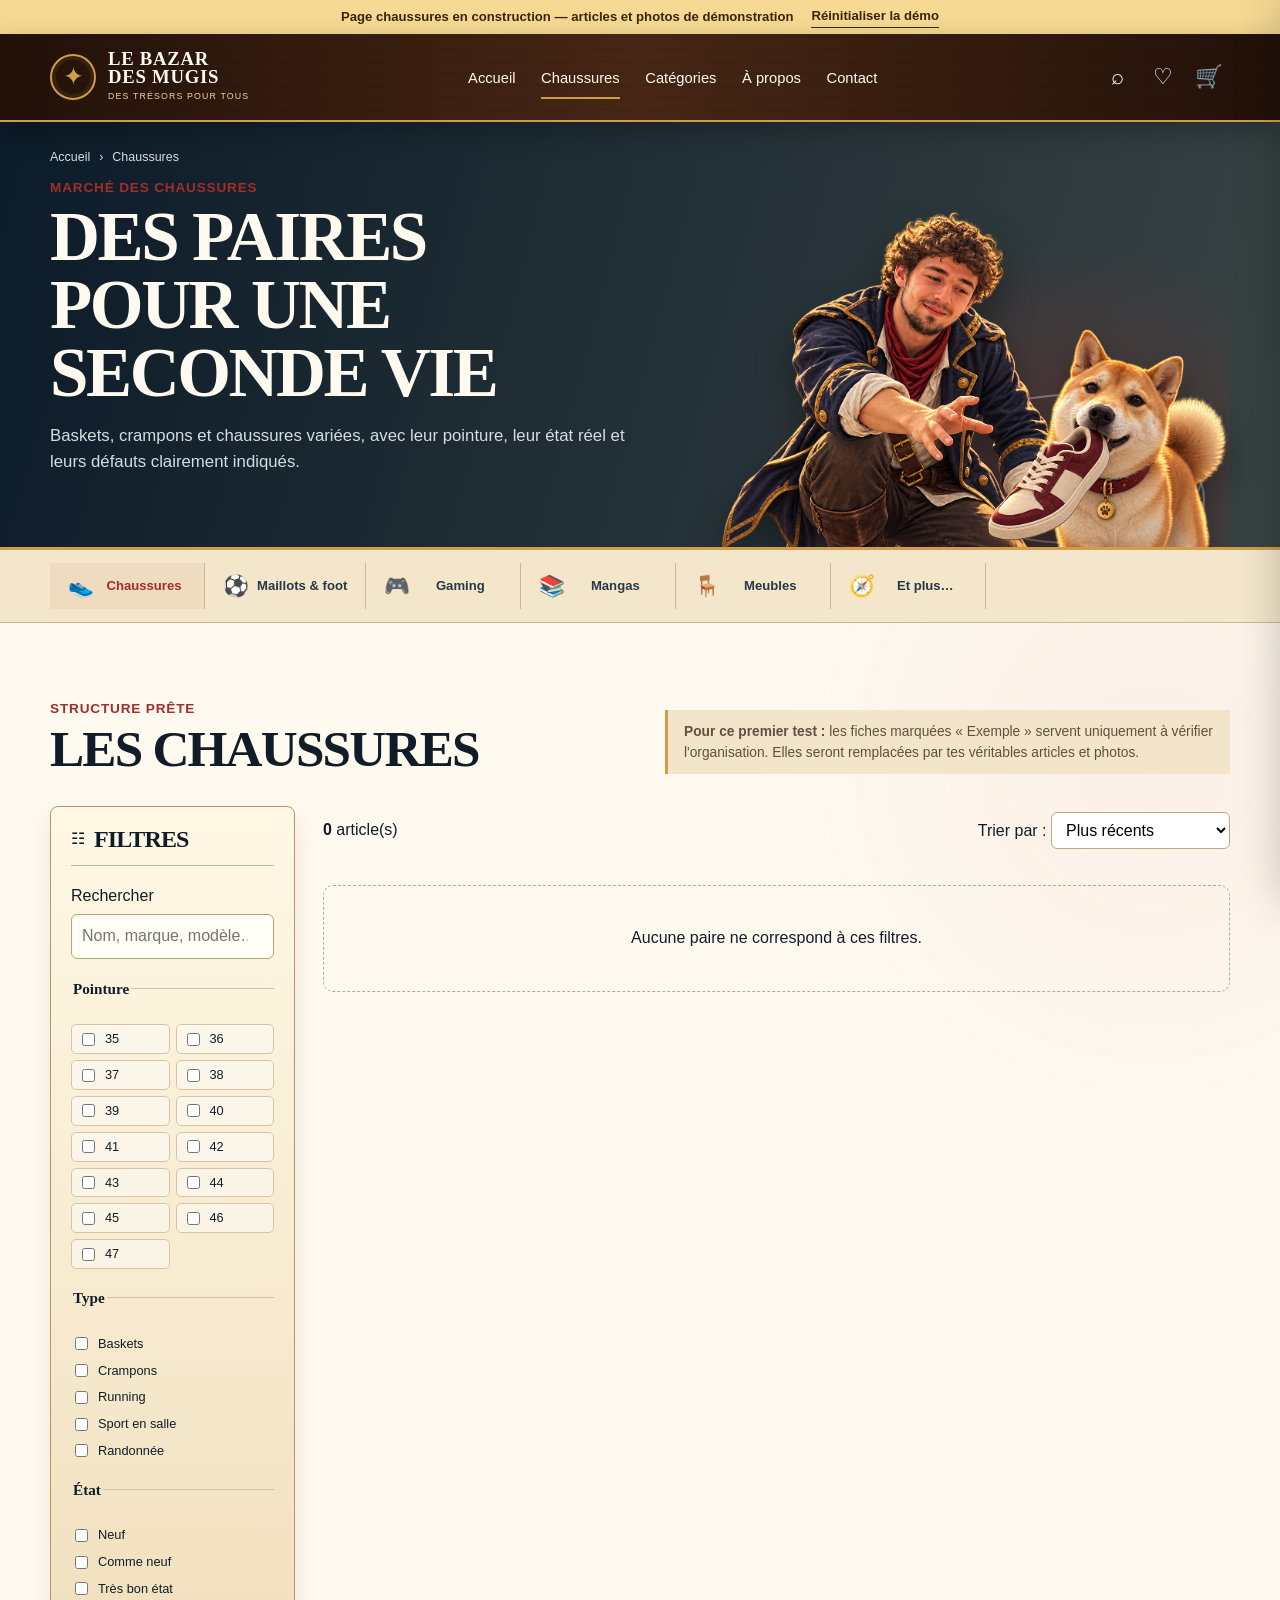
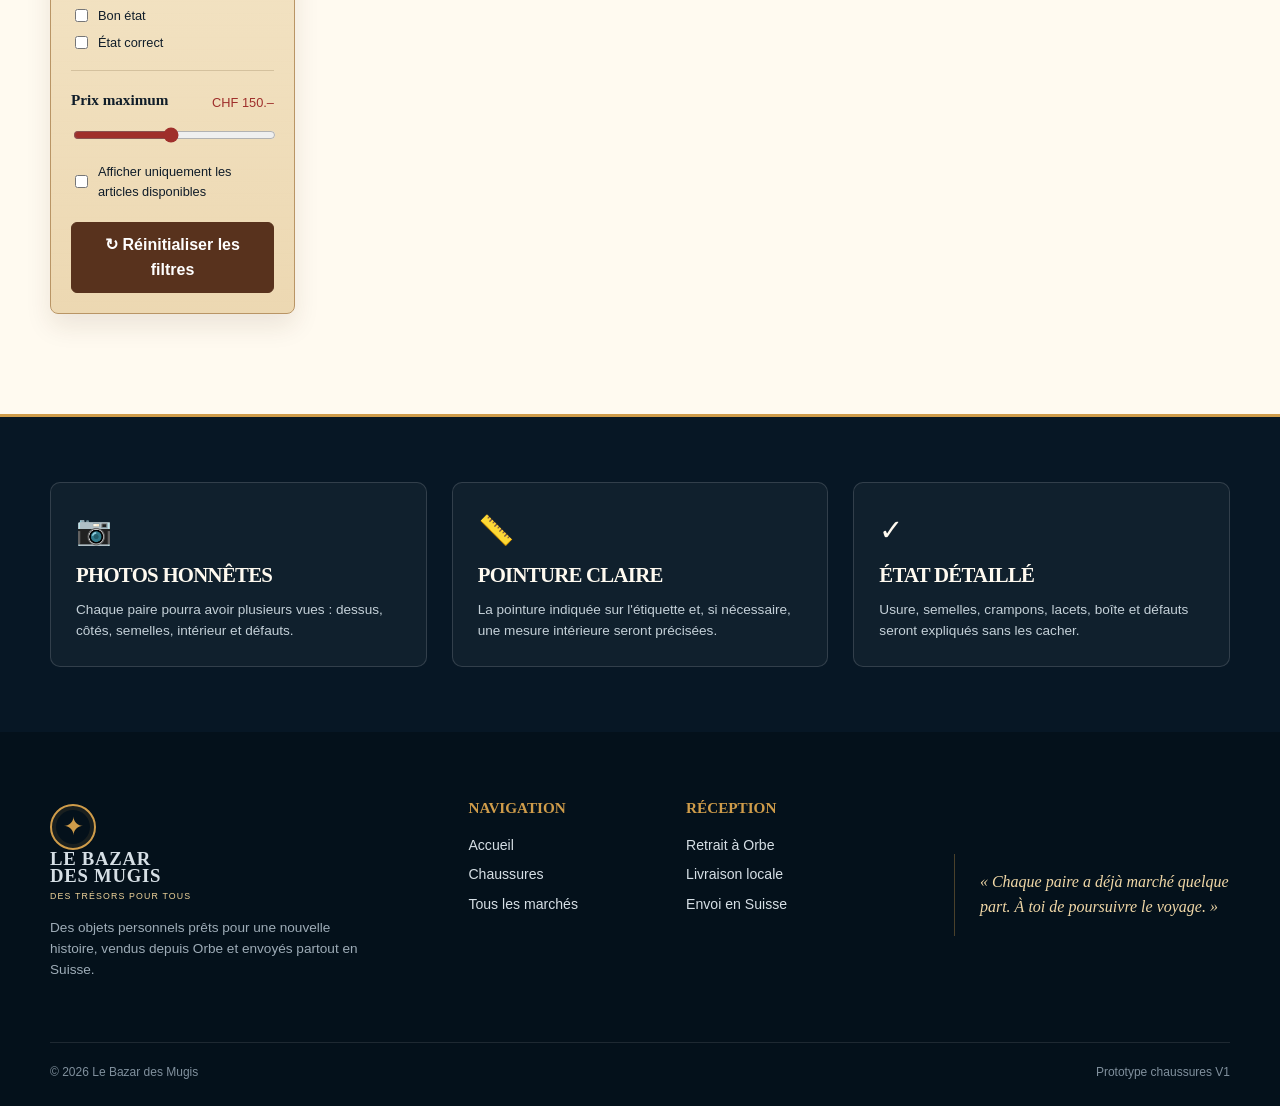
==== commit 074e23fe: "Add files via upload" ====
--- a/chaussures.html
+++ b/chaussures.html
@@ -64,7 +64,7 @@
           <div class="shoe-hero-art" aria-hidden="true">
             <span class="field-line field-line-one"></span>
             <span class="field-line field-line-two"></span>
-            <img src="assets/identite-visuelle/hero-chaussures-proprietaire-beely-v1.png" alt="" />
+            <img src="identite-visuelle/hero-chaussures-proprietaire-beely-v1.png" alt="" />
           </div>
         </div>
       </section>
--- a/styles.css
+++ b/styles.css
@@ -293,7 +293,7 @@
   isolation: isolate;
   background:
     linear-gradient(90deg, rgba(13, 26, 35, 0.28), rgba(13, 26, 35, 0.04)),
-    url("assets/identite-visuelle/hero-proprietaire-beely-v1.png") center / cover no-repeat,
+    url("identite-visuelle/hero-proprietaire-beely-v1.png") center / cover no-repeat,
     linear-gradient(135deg, #2b6d8c, #d8b56d 60%, #634127);
 }
 
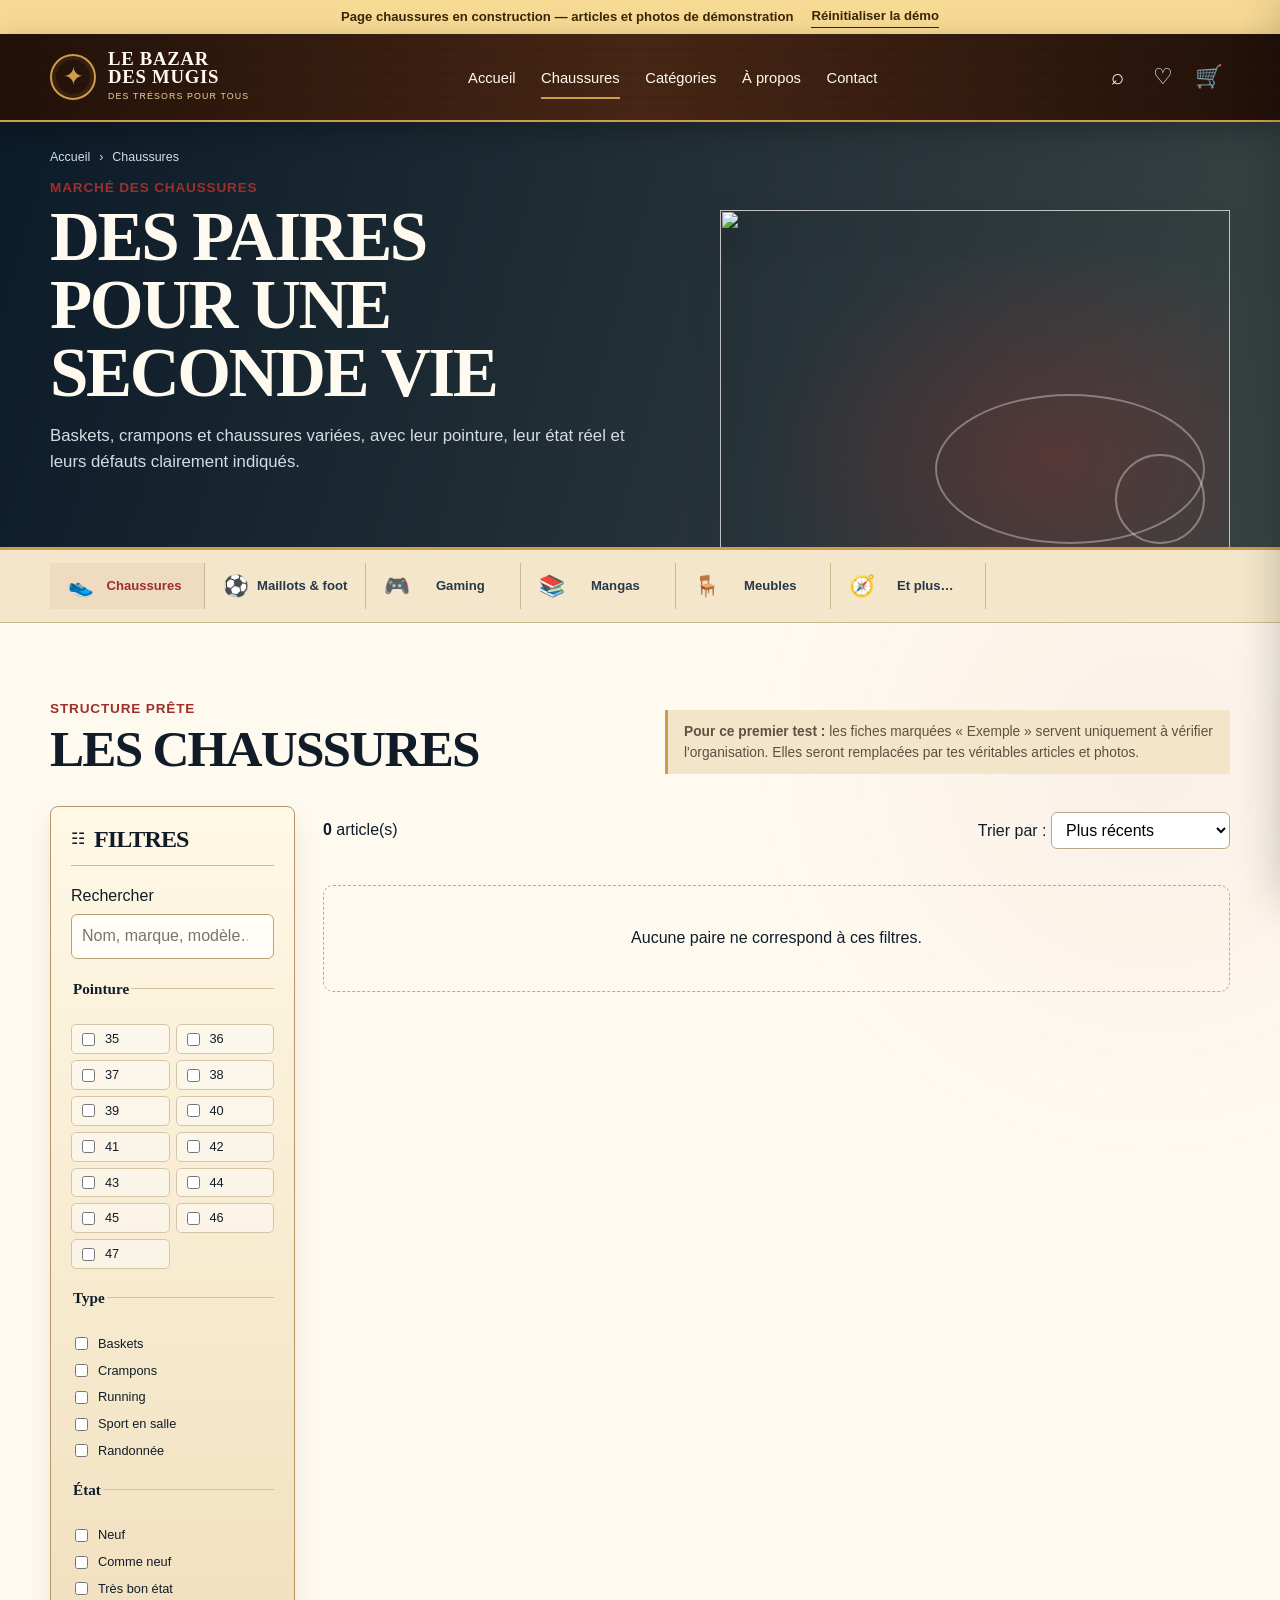
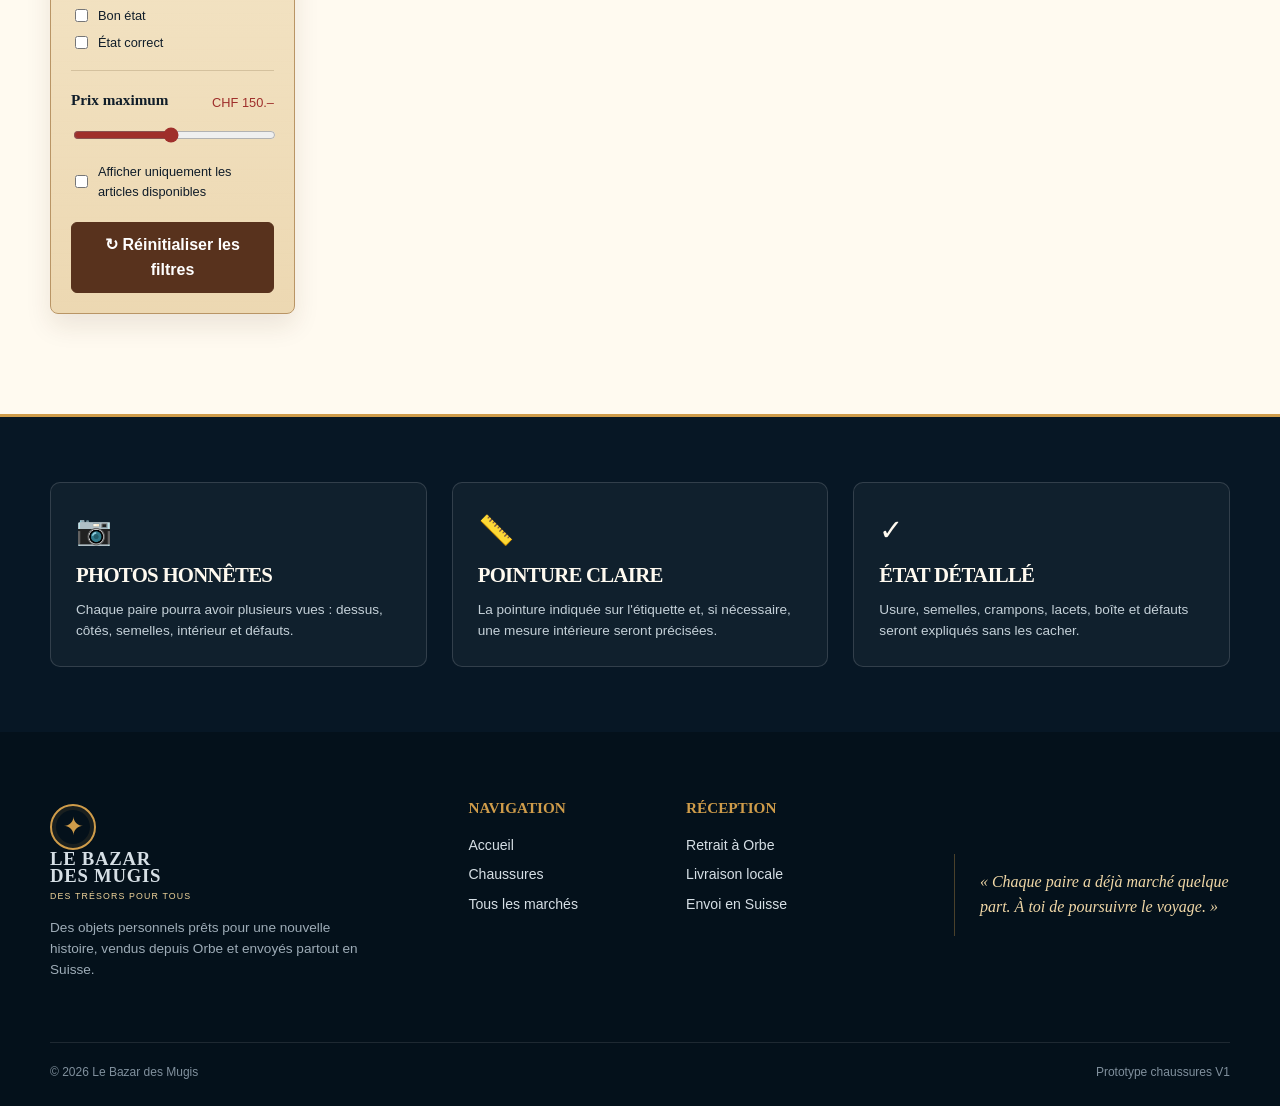
==== commit 4f5c2dcb: "Add files via upload" ====
--- a/chaussures.html
+++ b/chaussures.html
@@ -64,7 +64,7 @@
           <div class="shoe-hero-art" aria-hidden="true">
             <span class="field-line field-line-one"></span>
             <span class="field-line field-line-two"></span>
-            <img src="identite-visuelle/hero-chaussures-proprietaire-beely-v1.png" alt="" />
+            <img src="assets/identite-visuelle/hero-chaussures-proprietaire-beely-v1.png" alt="" />
           </div>
         </div>
       </section>
--- a/styles.css
+++ b/styles.css
@@ -293,7 +293,7 @@
   isolation: isolate;
   background:
     linear-gradient(90deg, rgba(13, 26, 35, 0.28), rgba(13, 26, 35, 0.04)),
-    url("identite-visuelle/hero-proprietaire-beely-v1.png") center / cover no-repeat,
+    url("assets/identite-visuelle/hero-proprietaire-beely-v1.png") center / cover no-repeat,
     linear-gradient(135deg, #2b6d8c, #d8b56d 60%, #634127);
 }
 
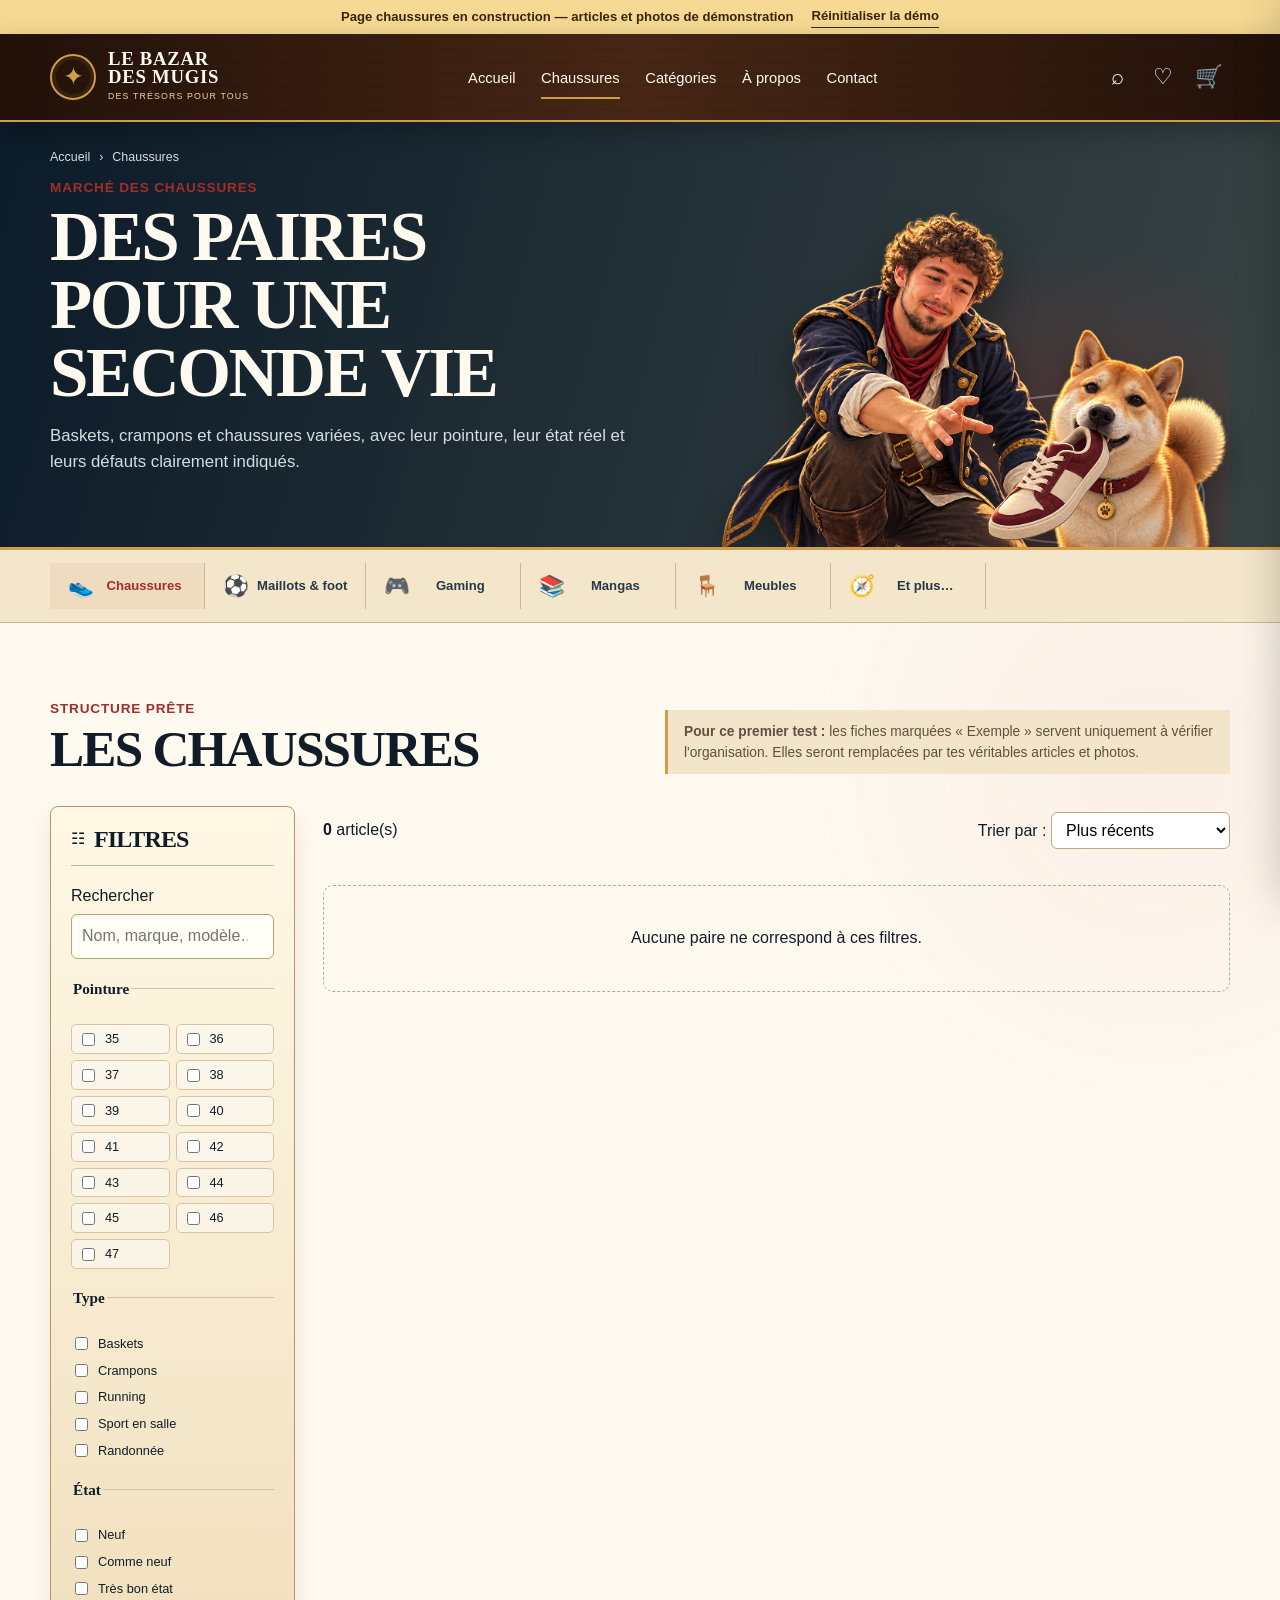
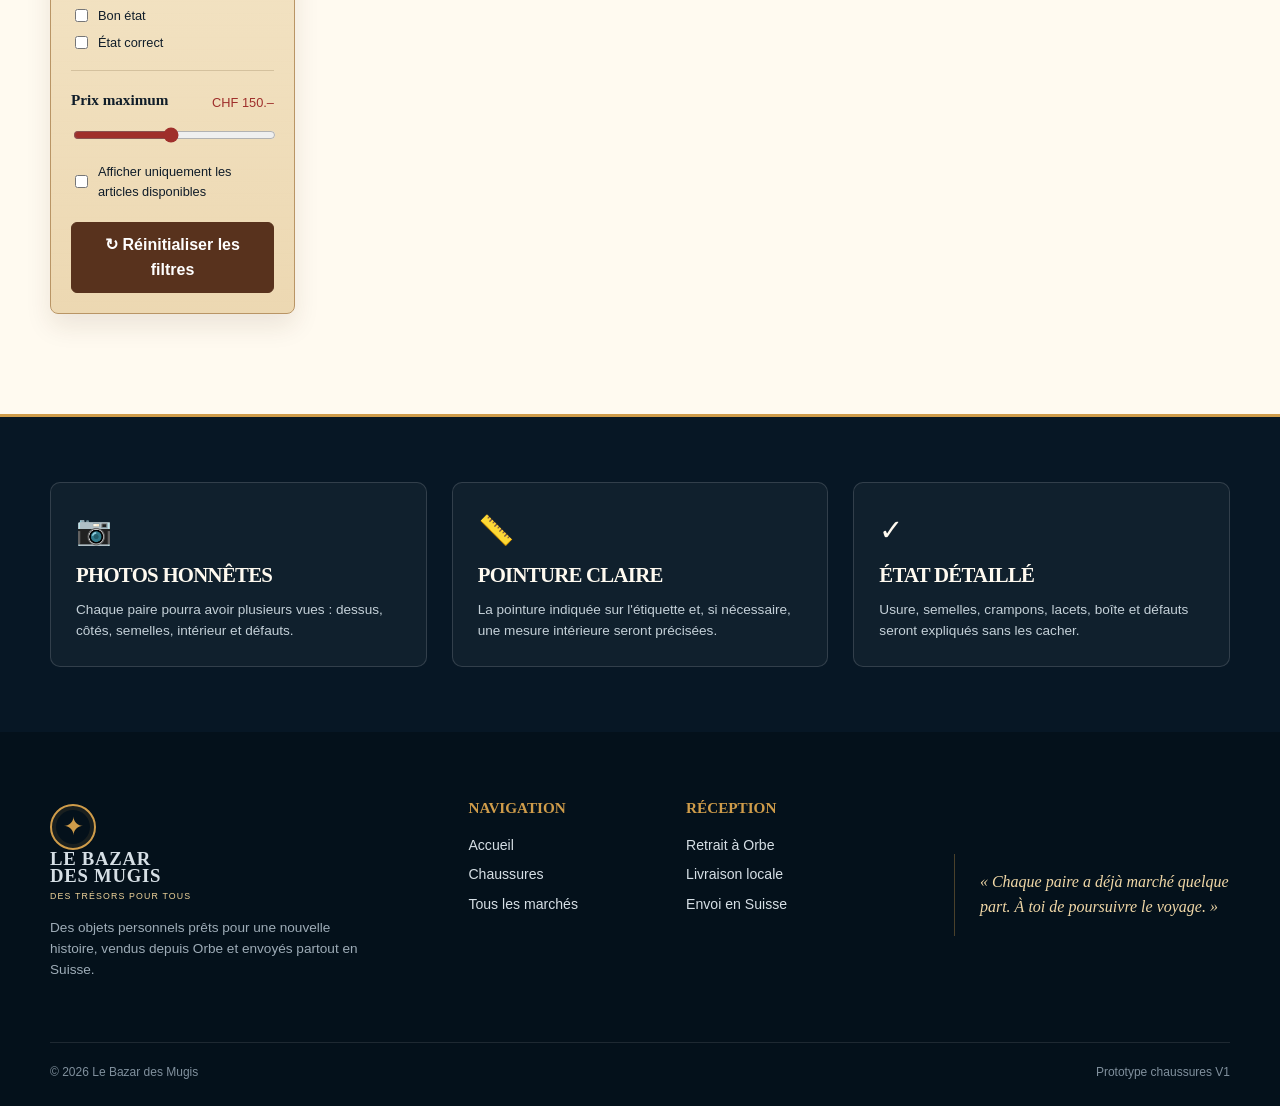
==== commit 77ed3fc4: "Add files via upload" ====
--- a/chaussures.html
+++ b/chaussures.html
@@ -64,7 +64,7 @@
           <div class="shoe-hero-art" aria-hidden="true">
             <span class="field-line field-line-one"></span>
             <span class="field-line field-line-two"></span>
-            <img src="assets/identite-visuelle/hero-chaussures-proprietaire-beely-v1.png" alt="" />
+            <img src="identite-visuelle/hero-chaussures-proprietaire-beely-v1.png" alt="" />
           </div>
         </div>
       </section>
--- a/styles.css
+++ b/styles.css
@@ -293,7 +293,7 @@
   isolation: isolate;
   background:
     linear-gradient(90deg, rgba(13, 26, 35, 0.28), rgba(13, 26, 35, 0.04)),
-    url("assets/identite-visuelle/hero-proprietaire-beely-v1.png") center / cover no-repeat,
+    url("identite-visuelle/hero-proprietaire-beely-v1.png") center / cover no-repeat,
     linear-gradient(135deg, #2b6d8c, #d8b56d 60%, #634127);
 }
 
